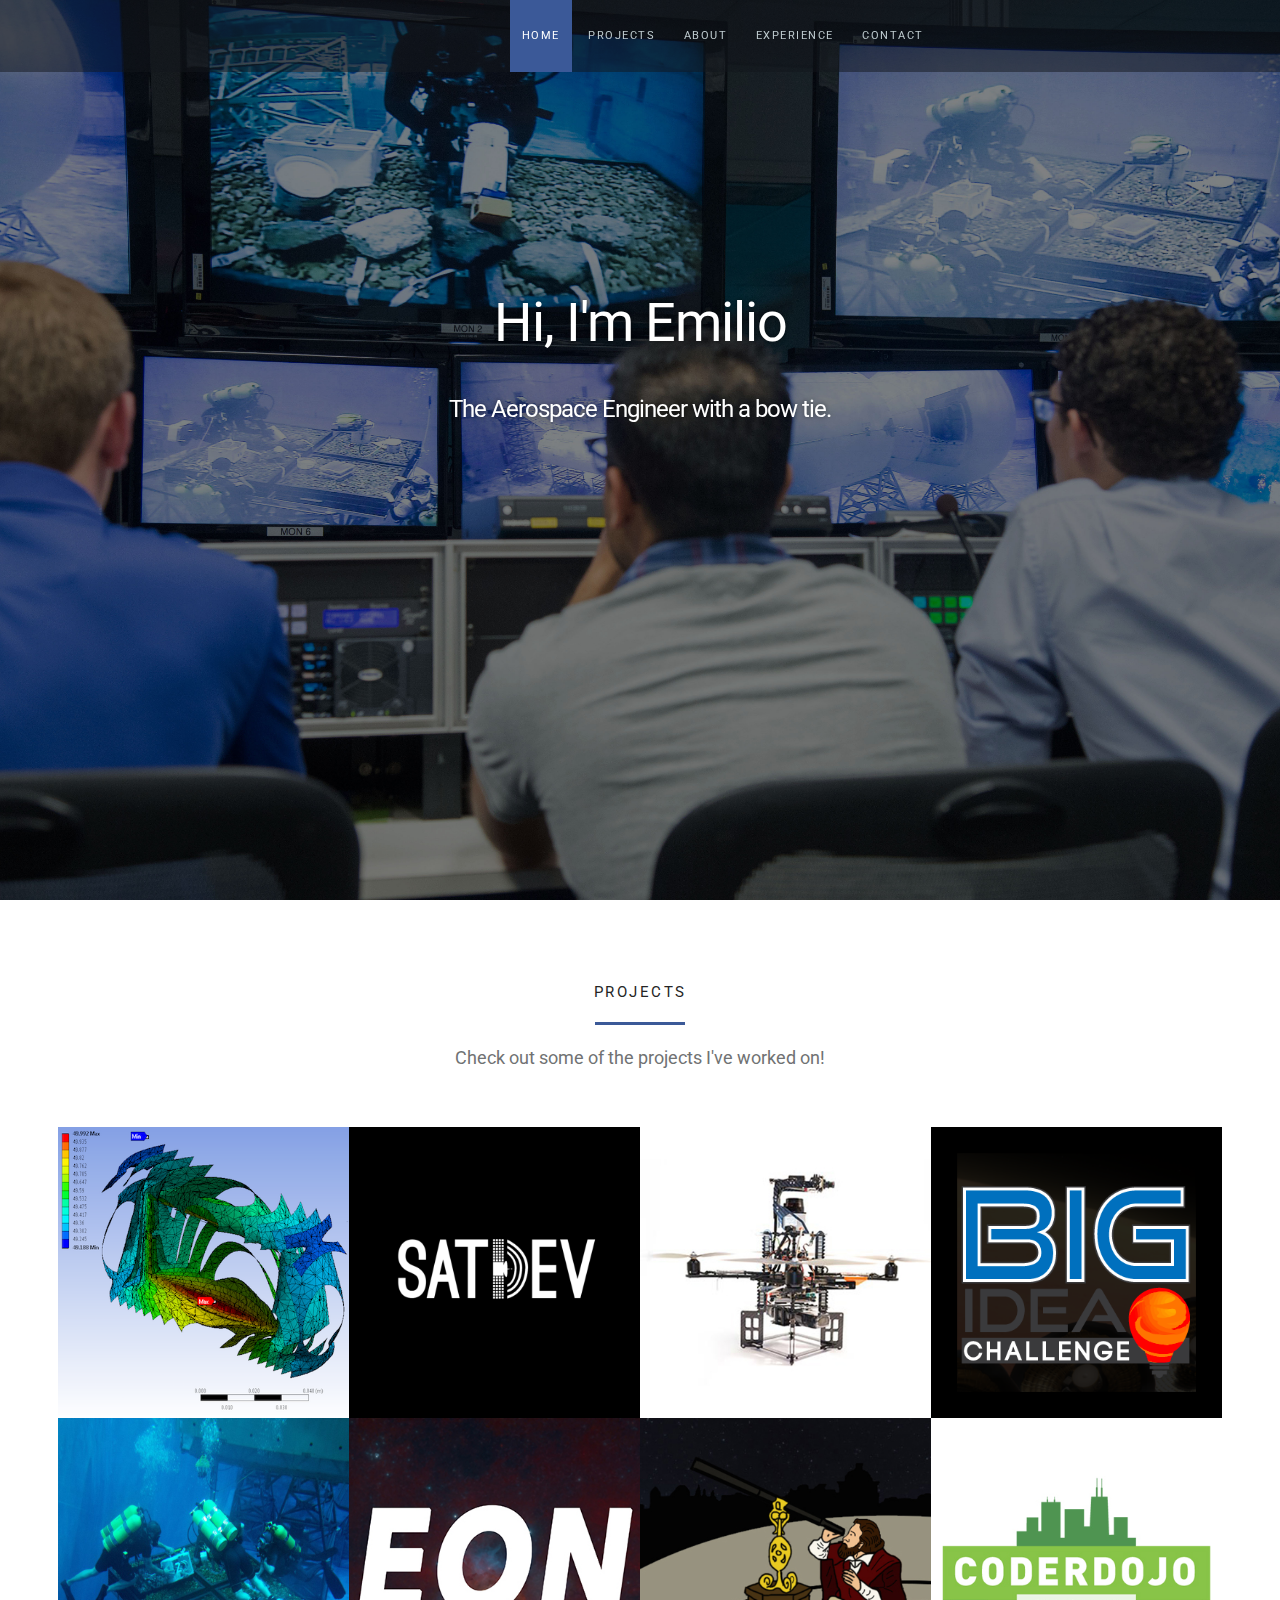
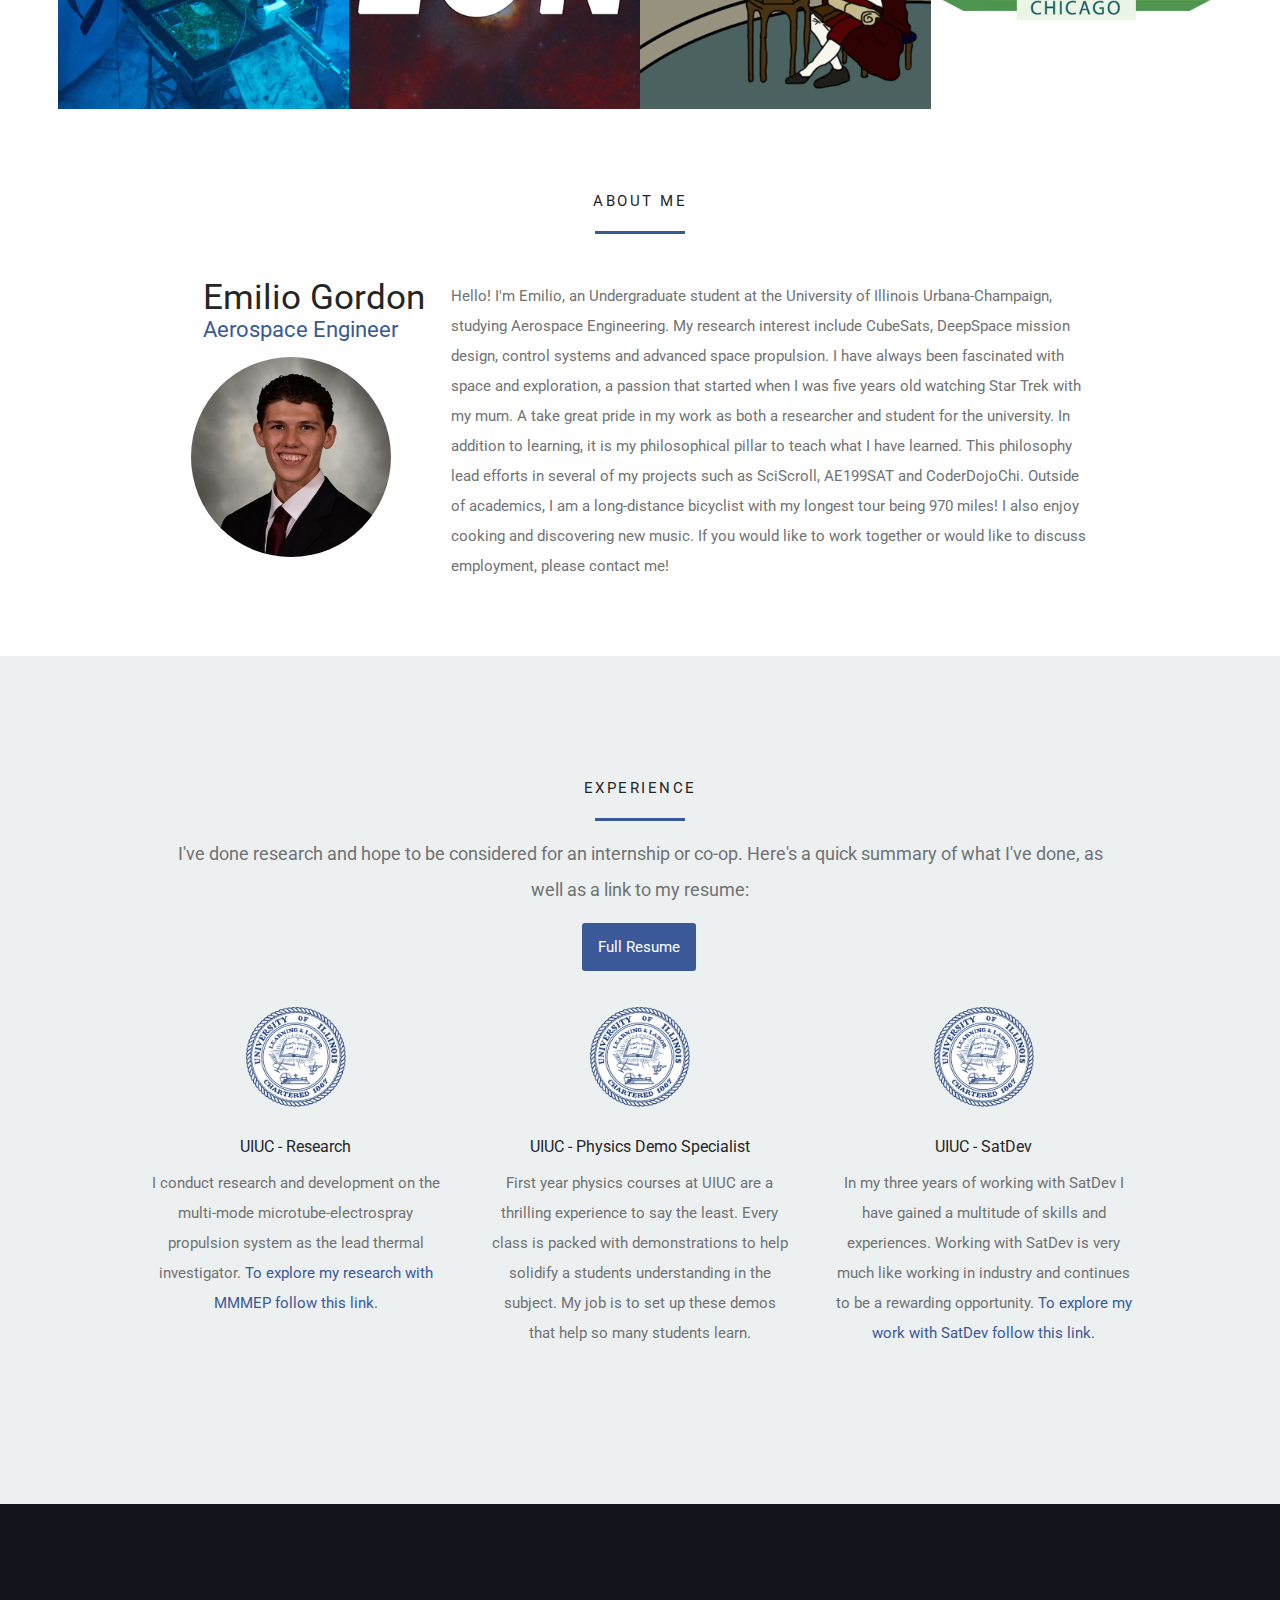
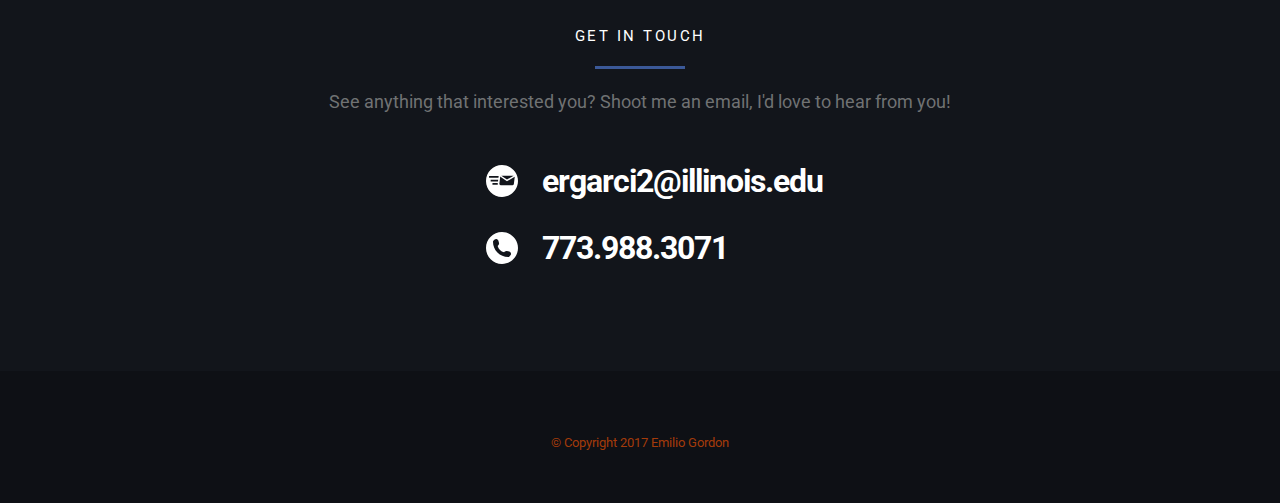
==== index.html @ 387e7e6c "New Profile Picture" ====
<!DOCTYPE html>
<!--[if lt IE 8 ]><html class="no-js ie ie7" lang="en"> <![endif]-->
<!--[if IE 8 ]><html class="no-js ie ie8" lang="en"> <![endif]-->
<!--[if IE 9 ]><html class="no-js ie ie9" lang="en"> <![endif]-->
<!--[if (gte IE 9)|!(IE)]><!--><html class="no-js" lang="en"> <!--<![endif]-->
<head>
   <meta charset="utf-8">
   <title>Emilio Gordon</title>
   <meta name="description" content="I'm an Aerospace Engineer who loves his work.">  
   <meta name="author" content="Emilio Gordon">

   <!-- Mobile Specific Metas
   ================================================== -->
   <meta name="viewport" content="width=device-width, initial-scale=1, maximum-scale=1">

	<!-- CSS
	================================================== -->
	<link rel="stylesheet" href="css/base.css">
	<link rel="stylesheet" href="css/main.css">
	<link rel="stylesheet" href="css/media-queries.css">   
   <link href="https://fonts.googleapis.com/css?family=Roboto:400,700,900" rel="stylesheet">    

   <!-- Script
   =================================================== -->
   <script src="/js/modernizr.js"></script>

   <!-- Favicons
   =================================================== -->
   <link rel="shortcut icon" href="favicon.ico" >

</head>

<body class="homepage">
	<div id="preloader"> 
		<div id="status">
			<img src="images/loader.gif" height="60" width="60" alt="">
			<div class="loader">Loading...</div>
		</div>
	</div>
   <!-- Header
   =================================================== -->
   <header id="main-header">
   	<div class="row header-inner">
   		<div class="logo">
   			<a class="smoothscroll" href="#home">emiliogordon</a>
   		</div>
   		<nav id="nav-wrap">         
   			<a class="mobile-btn" href="#nav-wrap" title="Show navigation">
   				<span class='menu-text'>Show Menu</span>
   				<span class="menu-icon"></span>
   			</a>
   			<a class="mobile-btn" href="#" title="Hide navigation">
   				<span class='menu-text'>Hide Menu</span>
   				<span class="menu-icon"></span>
   			</a>         
   			<ul id="nav" class="nav">
   				<li class="current"><a class="smoothscroll" href="#home">Home</a></li>
   				<li><a class="smoothscroll" href="#projects">Projects</a></li>
   				<li><a class="smoothscroll" href="#about">About</a></li>
   				<li><a class="smoothscroll" href="#experience">Experience</a></li>           
   				<li><a class="smoothscroll" href="#contact">Contact</a></li>
   			</ul> 
   		</nav> <!-- /nav-wrap -->	      
   	</div> <!-- /header-inner -->
   </header> 

   <!-- home
   =================================================== -->
   <section id="home">	
   	<div class="row home-content">
   		<div class="twelve columns flex-container">
   			<div id="home-slider" class="flexslider">
   				<ul class="slides">
   					<!-- Slide -->
   					<li>
   						<div class="flex-caption">
   							<h1>Hi, I'm Emilio</h1>	
   							<h2>The Aerospace Engineer with a bow tie.</h2>										   
   						</div>	
   					</li>
   				</ul>
   				<div class="home-arrow" align="center" >
   					<a href="#projects" class="smoothscroll home-arrow"><i class="fa fa-chevron-circle-down fa-5x"></i></a>
   				</div>	
   			</div> <!-- .flexslider -->				   
   		</div> <!-- .flex-container -->      
   	</div> <!-- .home-content -->	   
   </section> <!-- #home -->

   <!-- projects
   ================================================== -->
   <section id="projects">
   	<div class="row section-head">
   		<div class="twelve columns">
   			<h1>Projects</h1>
            <hr />
   			<p>Check out some of the projects I've worked on!
   			</p>
   		</div>
   	</div>
   	<div class="row items">
   		<div class="twelve columns">
   			<div id="projects-wrapper" class="bgrid-fourth s-bgrid-third mob-bgrid-half group">
            <!-- MMRD -->
               <div class="bgrid item">
                  <div class="item-wrap">
                     <a href="mmrd.html">
                        <img src="/images/mmrd.PNG" alt="MMRD">
                        <div class="overlay">                   
                           <div class="projects-item-meta">
                              <h5>Multi-Mode Electrospray Micro-Propulsion</h5>
                              <p>Research and development into multi-mode electrospray electric propulsion.</p>
                           </div>    
                           <div class="link-icon"><i class="fa fa-plus"></i></div>
                        </div>
                     </a>
                  </div>
               </div> <!-- /item -->
               <!-- SATDEV -->
   				<div class="bgrid item">
   					<div class="item-wrap">
   						<a href="satdev.html">
   							<img src="/projects/satdev/logo.png" alt="SatDev">
   							<div class="overlay">                   
   								<div class="projects-item-meta">
   									<h5>SatDev</h5>
   									<p>An undergrad operated satellite development program.</p>
   								</div>    
   								<div class="link-icon"><i class="fa fa-plus"></i></div>
   							</div>
   						</a>
   					</div>
   				</div> <!-- /item -->
               <!-- Controlls -->
               <div class="bgrid item">
                  <div class="item-wrap">
                     <a href="controlls.html">
                        <img src="/images/controlls.jpg" alt="Controlls">
                        <div class="overlay">                   
                           <div class="projects-item-meta">
                              <h5>Control and Systems Engineering</h5>
                              <p>Lessons from AE353 and the follow up research</p>
                           </div>    
                           <div class="link-icon"><i class="fa fa-plus"></i></div>
                        </div>
                     </a>
                  </div>
               </div> <!-- /item -->
               <!-- BIGIDEA -->
               <div class="bgrid item">
                  <div class="item-wrap">
                     <a href="bigidea.html">
                        <img src="/images/bigidea1.png" alt="BigIdea">
                        <div class="overlay">                   
                           <div class="projects-item-meta">
                              <h5>NASA BIG Idea Challenge</h5>
                              <p>A design challenge for mission and spacecraft design.</p>
                           </div>    
                           <div class="link-icon"><i class="fa fa-plus"></i></div>
                        </div>
                     </a>
                  </div>
               </div> <!-- /item -->
               <!-- MICROG -->
               <div class="bgrid item">
                  <div class="item-wrap">
                     <a href="microg.html">
                        <img src="images/microg.jpg" alt="MicroG">
                        <div class="overlay">                   
                           <div class="projects-item-meta">
                              <h5>NASA Micro-G NExT</h5>
                              <p>An undergraduate design challenge for tools to EVA tools.</p>
                           </div>    
                           <div class="link-icon"><i class="fa fa-plus"></i></div>
                        </div>
                     </a>
                  </div>
               </div> <!-- /item -->
               <!-- EON -->
               <div class="bgrid item">
                  <div class="item-wrap">
                     <a href="eon.html">
                        <img src="/images/eon.jpg" alt="EON">
                        <div class="overlay">                   
                           <div class="projects-item-meta">
                              <h5>Emilio's Online Notes</h5>
                              <p>A collection of notes from the classes I have taken.</p>
                           </div>    
                           <div class="link-icon"><i class="fa fa-plus"></i></div>
                        </div>
                     </a>
                  </div>
               </div> <!-- /item -->
               <!-- SCISCROLL -->
               <div class="bgrid item">
                  <div class="item-wrap">
                     <a href="sciscroll.html">
                        <img src="/projects/sciscroll/logo1.jpg" alt="SciScroll">
                        <div class="overlay">                   
                           <div class="projects-item-meta">
                              <h5>SciScroll</h5>
                              <p>An educational children's website.</p>
                           </div>    
                           <div class="link-icon"><i class="fa fa-plus"></i></div>
                        </div>
                     </a>
                  </div>
               </div> <!-- /item -->
               <!-- CoderDojo-->
               <div class="bgrid item">
                  <div class="item-wrap">
                     <a href="http://coderdojochi.org/">
                        <img src="/images/coderdojo.jpg" alt="SatDev">
                        <div class="overlay">                   
                           <div class="projects-item-meta">
                              <h5>CoderDojo Chicago</h5>
                              <p>A weekend class teaching kids how to make websites.</p>
                           </div>    
                           <div class="link-icon"><i class="fa fa-plus"></i></div>
                        </div>
                     </a>
                  </div>
               </div> <!-- /item -->

   			</div> <!-- /projects-wrapper -->
   		</div> <!-- /twelve -->
   	</div>  <!-- /row -->
   </section> <!-- /projects -->

  <!-- About Section
  ================================================== -->
  <section id="about">
      <div class="row team section-head">
      	<div class="twelve columns">
      		<h1>About Me</h1>
      		<hr />
      	</div>
      </div>
      <div class="row about-content">
      	<div class="twelve columns">
      		<div id="team-wrapper" class="bgrid mob-bgrid-whole group">
      			<div class="bgrid member">
      				<div class="member-header">
      					<div class="member-pic">
      						<img src="/images/emilio.jpeg">                     	                       	
      					</div>
      					<div class="member-name">
      						<h3>Emilio Gordon</h3>
      						<span>Aerospace Engineer</span>
      					</div>
                     <p style="display: inline-block; margin: -75px 0px 0px 260px;">Hello! I'm Emilio, an Undergraduate student at the University of Illinois Urbana-Champaign, studying Aerospace Engineering. My research interest include CubeSats, DeepSpace mission design, control systems and advanced space propulsion. I have always been fascinated with space and exploration, a passion that started when I was five years old watching Star Trek with my mum. A take great pride in my work as both a researcher and student for the university. In addition to learning, it is my philosophical pillar to teach what I have learned. This philosophy lead efforts in several of my projects such as SciScroll, AE199SAT and CoderDojoChi. Outside of academics, I am a long-distance bicyclist with my longest tour being 970 miles! I also enjoy cooking and discovering new music. If you would like to work together or would like to discuss employment, please contact me!</p>
      				</div>
      				<br>
      				<br>
      			</div> <!-- /member -->



      		</div> <!-- /twelve -->

      	</div> <!-- /team-wrapper -->

      </div> <!-- /row -->



  </section> <!-- /about -->


   <!-- experience Section
   ================================================== -->
   <section id="experience">
	<div class="row section-head">
   		<div class="twelve columns">
   			<h1>Experience</h1>
   			<hr />
   			<p>I've done research and hope to be considered for an internship or co-op. Here's a quick summary of what I've done, as well as a link to my resume:</p>
   			<a href="/files/GordonResume.pdf" target="_blank" class="button"><i class="fa fa-download"></i> Full Resume</a>
   		</div>
   	</div>
   	<div class="row">
   		<div class="twelve columns">
   			<div class="service-list bgrid-third s-bgrid-half mob-bgrid-whole">
   				<div class="bgrid first">
   					<img src="/images/uiuc.png" style="width:100px;height:100px;">
   					<h3>UIUC - Research</h3>                  
   					<div class="service-content">	                  
   						<p>I conduct research and development on the multi-mode microtube-electrospray propulsion system as the lead thermal investigator. <a href="/mmrd.html">To explore my research with MMMEP follow this link.</a>
   						</p> 
   					</div> 
   				</div> <!-- /bgrid -->
   				<div class="bgrid">
   					<img src="/images/uiuc.png" style="width:100px;height:100px;">
   					<h3>UIUC - Physics Demo Specialist</h3>
   					<div class="service-content">	                  
   						<p>First year physics courses at UIUC are a thrilling experience to say the least. Every class is packed with demonstrations to help solidify a students understanding in the subject. My job is to set up these demos that help so many students learn.
   						</p> 
   					</div>      
   				</div> <!-- /bgrid -->
   				<div class="bgrid">
   					<img src="/images/uiuc.png" style="width:100px;height:100px;">
   					<h3>UIUC - SatDev</h3>                  
   					<div class="service-content">	                  
   						<p>In my three years of working with SatDev I have gained a multitude of skills and experiences. Working with SatDev is very much like working in industry and continues to be a rewarding opportunity. <a href="/satdev.html">To explore my work with SatDev follow this link.</a>
   						</p> 
   					</div>                                 
   				</div> <!-- /bgrid -->
   			</div> <!-- /service-list -->
   		</div> <!-- /twelve -->
   	</div> <!-- /row -->    
   </section> <!-- /experience-->   




   
   <!-- Contact Section
   ================================================== -->
   <section id="contact">
   	<div class="row section-head">
   		<div class="twelve columns">
   			<h1>Get In Touch</h1>
   			<hr />
   			<p>See anything that interested you? Shoot me an email, I'd love to hear from you!
   			</p>
   		</div>
   	</div>
      <br>
      <div class="row" style="margin-right: 10px">
      <img src="[data-uri]" align="top"/>
      <a href="mailto:ergarci2@illinois.edu"><h1 style="display: inline;margin: 20px;font-size: 32px;line-height: 32px;">ergarci2@illinois.edu</h1><a>
      <br><br>
   <img src="[data-uri]" align="top">
   <h1 style="display: inline;margin: 20px;font-size: 32px;line-height: 32px;">773.988.3071</h1>

      </div>
   </section>  <!-- /contact-->


   <!-- Footer
   ================================================== -->
   <footer>

   	<div class="row" align="center">       
   		<p class="copyright">&copy; Copyright 2017 Emilio Gordon</p>        

   		<div id="go-top">
   			<a class="smoothscroll" title="Back to Top" href="#home"><span>Top</span><i class="fa fa-long-arrow-up"></i></a>
   		</div>

   	</div> <!-- /row -->

   </footer> <!-- /footer -->



   <!-- Java Script
   ================================================== -->
   <script src="https://ajax.googleapis.com/ajax/libs/jquery/1.10.2/jquery.min.js"></script>
   <script>window.jQuery || document.write('<script src="/js/jquery-1.10.2.min.js"><\/script>')</script>
   <script type="text/javascript" src="/js/jquery-migrate-1.2.1.min.js"></script>   
   <script src="/js/jquery.flexslider.js"></script>
   <script src="/js/jquery.fittext.js"></script>
   <script src="/js/backstretch.js"></script> 
   <script src="/js/waypoints.js"></script>  
   <script src="/js/main.js"></script>

</body>

</html>
---- css/base.css ----
/* =================================================================== */
/* 
/*  Puremedia v1.0 Base Stylesheet
/*  url:styleshout.com
/*  10-09-2014
/*
/*  ------------------------------------------------------------------ 
  
    TOC: 
    a. Reset
    b. Basic Setup Styles
    c. Typography  
    d. Media
    e. Grid
    f. MISC
  
/* =================================================================== */

/* 
/* a. Reset - normalize.css v3.0.1 | MIT License | git.io/normalize
/* =================================================================== */
html {
	font-family: sans-serif;
	-ms-text-size-adjust: 100%;
	-webkit-text-size-adjust: 100%;
}
body {
	margin: 0;
}
article, aside, details, figcaption, figure, footer, header, hgroup, main, nav, section, summary {
	display: block;
}
audio, canvas, progress, video {
	display: inline-block;
	vertical-align: baseline;
}
audio:not([controls]) {
	display: none;
	height: 0;
}
[hidden], template {
	display: none;
}
a {
	background: transparent;
}
a:active, a:hover {
	outline: 0;
}
abbr[title] {
	border-bottom: 1px dotted;
}
b, strong {
	font-weight: bold;
}
dfn {
	font-style: italic;
}
h1 {
	font-size: 2em;
	margin: 0.67em 0;
}
mark {
	background: #ff0;
	color: #000;
}
small {
	font-size: 80%;
}
sub, sup {
	font-size: 75%;
	line-height: 0;
	position: relative;
	vertical-align: baseline;
}
sup {
	top: -0.5em;
}
sub {
	bottom: -0.25em;
}
img {
	border: 0;
}
svg:not(:root) {
	overflow: hidden;
}
figure {
	margin: 1em 40px;
}
hr {
	-moz-box-sizing: content-box;
	box-sizing: content-box;
	height: 0;
}
pre {
	overflow: auto;
}
code, kbd, pre, samp {
	font-family: monospace, monospace;
	font-size: 1em;
}
button, input, optgroup, select, textarea {
	color: inherit;
	font: inherit;
	margin: 0;
}
button {
	overflow: visible;
}
button, select {
	text-transform: none;
}
button, html input[type="button"], input[type="reset"], input[type="submit"] {
	-webkit-appearance: button;
	cursor: pointer;
}
button[disabled], html input[disabled] {
	cursor: default;
}
button::-moz-focus-inner, input::-moz-focus-inner {
	border: 0;
	padding: 0;
}
input {
	line-height: normal;
}
input[type="checkbox"], input[type="radio"] {
	box-sizing: border-box;
	padding: 0;
}
input[type="number"]::-webkit-inner-spin-button, input[type="number"]::-webkit-outer-spin-button {
	height: auto;
}
input[type="search"] {
	-webkit-appearance: textfield;
	-moz-box-sizing: content-box;
	-webkit-box-sizing: content-box;
	box-sizing: content-box;
}
input[type="search"]::-webkit-search-cancel-button, input[type="search"]::-webkit-search-decoration {
	-webkit-appearance: none;
}
fieldset {
	border: 1px solid #c0c0c0;
	margin: 0 2px;
	padding: 0.35em 0.625em 0.75em;
}
legend {
	border: 0;
	padding: 0;
}
textarea {
	overflow: auto;
}
optgroup {
	font-weight: bold;
}
table {
	border-collapse: collapse;
	border-spacing: 0;
}
td, th {
	padding: 0;
}

/* 
/* b. Basic Setup Styles - Top Elements
/* =================================================================== */
*, *:before, *:after {
	-webkit-box-sizing: border-box;
	-moz-box-sizing: border-box;
	box-sizing: border-box;
}
html {
	-webkit-font-smoothing: antialiased;
	-moz-osx-font-smoothing: grayscale;
	font-size: 62.5%;
}
body {
	font-weight: normal;
	line-height: 1;
	text-rendering: optimizeLegibility;
}

/* 
/* c. Typography
====================================================================== */
div, dl, dt, dd, ul, ol, li, h1, h2, h3, h4, h5, h6, pre, form, p, blockquote, th, td {
	margin: 0;
	padding: 0;
}
h1, h2, h3, h4, h5, h6 {
	text-rendering: optimizeLegibility;
	line-height: 1.2;
}
hr {
	border: solid #ddd;
	border-width: 1px 0 0;
	clear: both;
	margin: 11px 0 24px;
	height: 0;
}
em, i {
	font-style: italic;
	line-height: inherit;
}
strong, b {
	font-weight: bold;
	line-height: inherit;
}
small {
	font-size: 60%;
	line-height: inherit;
}
ul {
	list-style: none;
}
ol {
	list-style: decimal;
}
ol, ul.square, ul.circle, ul.disc {
	margin-left: 17px;
}
ul.square {
	list-style: square;
}
ul.circle {
	list-style: circle;
}
ul.disc {
	list-style: disc;
}
ul li {
	padding-left: 4px;
}
ul ul, ul ol, ol ol, ol ul {
	margin: 3px 0 3px 17px;
}

/* links
---------------------------------------------------------------------- */
a {
	text-decoration: none;
	line-height: inherit;
}
a img {
	border: none;
}
a:focus {
	outline: none;
}
p a, p a:visited {
	line-height: inherit;
}

/* 
/* d. Media
/* =================================================================== */
img, video, embed, object {
	max-width: 100%;
	height: auto;
}
object, embed {
	height: 100%;
}
img {
	-ms-interpolation-mode: bicubic;
}

.video-container {
	position:relative;
	padding-bottom:56.25%;
	padding-top:30px;
	height:0;
	overflow:hidden;
}

.video-container iframe, .video-container object, .video-container embed {
	position:absolute;
	top:0;
	left:0;
	width:100%;
	height:100%;
}

/* 
/* e. Grid
===================================================================== */
.row {
	width: 94%;
	max-width: 1024px;
	margin: 0 auto;
}
.ie8 .row {
	width: 1024px;
}
.narrow .row {
	max-width: 980px;
}
.row .row {
	width: auto;
	max-width: none;
	margin-left: -18px;
	margin-right: -18px;
}
.row:before, .row:after {
	content: "";
	display: table;
}
.row:after {
	clear: both;
}
.column, .columns, .bgrid {
	position: relative;
	padding: 0 18px;
	min-height: 1px;
	float: left;
}
.column.centered, .columns.centered {
	float: none;
	margin: 0 auto;
}
.row.collapsed > .column, .row.collapsed > .columns, .column.collapsed, .columns.collapsed {
	padding: 0;
}
[class*="column"] + [class*="column"]:last-child {
	float: right;
}
[class*="column"] + [class*="column"].end {
	float: right;
}
.one, .row .one {
	width: 8.33333%;
}
.two, .row .two {
	width: 16.66667%;
}
.three, .row .three {
	width: 25%;
}
.four, .row .four {
	width: 33.33333%;
}
.five, .row .five {
	width: 41.66667%;
}
.six, .row .six {
	width: 50%;
}
.seven, .row .seven {
	width: 58.33333%;
}
.eight, .row .eight {
	width: 66.66667%;
}
.nine, .row .nine {
	width: 75%;
}
.ten .row .ten {
	width: 83.33333%;
}
.eleven, .row .eleven {
	width: 91.66667%;
}
.twelve, .row .twelve {
	width: 100%;
}

/* tablets
--------------------------------------------------------------- */
@media screen and (max-width:768px) {
	.row {
		width: auto;
		padding-left: 30px;
		padding-right: 30px;
	}
	.row .row {
		padding-left: 0;
		padding-right: 0;
		margin-left: -15px;
		margin-right: -15px;
	}
	.column, .columns {
		padding: 0 15px;
	}
	.tab-fourth, .row .tab-fourth {
		width: 25%;
	}
	.tab-third, .row .tab-third {
		width: 33.33333%;
	}
	.tab-half, .row .tab-half {
		width: 50%;
	}
	.tab-2thirds, .row .tab-2thirds {
		width: 66.66667%;
	}
	.tab-3fourths, .row .tab-3fourths {
		width: 75%;
	}
	.tab-whole, .row .tab-whole {
		width: 100%;
	}
}

/* mobile
--------------------------------------------------------------- */
@media screen and (max-width:600px) {
	.row {
		padding-left: 25px;
		padding-right: 25px;
	}
	.row .row {
		margin-left: -10px;
		margin-right: -10px;
	}
	.column, .columns {
		padding: 0 10px;
	}
	.mob-fourth, .row .mob-fourth {
		width: 25%;
	}
	.mob-half, .row .mob-half {
		width: 50%;
	}
	.mob-3fourths, .row .mob-3fourths {
		width: 75%;
	}
	.mob-whole, .row .mob-whole {
		width: 100%;
	}
}

/* small mobile devices
--------------------------------------------------------------- */
@media screen and (max-width:400px) {
	.row {
		padding-left: 30px;
		padding-right: 30px;
	}
	.row .row {
		padding-left: 0;
		padding-right: 0;
		margin-left: 0;
		margin-right: 0;
	}
	.column, .columns {
		width: auto !important;
		float: none !important;
		margin-left: 0;
		margin-right: 0;
		clear: both;
		padding: 0;
	}
	[class*="column"] + [class*="column"]:last-child {
		float: none;
	}
}

/* larger screens
--------------------------------------------------------------- */
@media screen and (min-width:1200px) {
	.wide .wrap {
		max-width: 1180px;
	}
}


/* block grids
--------------------------------------------------------------- */
.bgrid-sixth .bgrid {
	width: 16.66667%;
}
.bgrid-fourth .bgrid {
	width: 25%;
}
.bgrid-third .bgrid {
	width: 33.33333%;
}
.bgrid-half .bgrid {
	width: 50%;
}
.bgrid {
	padding: 0;
}

/* Clearing for block grid columns. Allows columns with
different heights to align properly. */
.first {
	clear: both;
}

/* first column in large(default) screen - for IE8 */
.bgrid-sixth .bgrid:nth-child(6n+1), .bgrid-fourth .bgrid:nth-child(4n+1), .bgrid-third .bgrid:nth-child(3n+1), .bgrid-half .bgrid:nth-child(2n+1) {
	clear: both;
}

/* smaller screens */
@media screen and (max-width:900px) {
	/* block grids for small screens */
	.s-bgrid-sixth .bgrid {
		width: 16.66667%;
	}
	.s-bgrid-fourth .bgrid {
		width: 25%;
	}
	.s-bgrid-third .bgrid {
		width: 33.33333%;
	}
	.s-bgrid-half .bgrid {
		width: 50%;
	}
	.s-bgrid-whole .bgrid {
		width: 100%;
		clear: both;
	}
	.first, [class*="bgrid-"] .bgrid:nth-child(n) {
		clear: none;
	}
	.s-bgrid-sixth .bgrid:nth-child(6n+1), .s-bgrid-fourth .bgrid:nth-child(4n+1), .s-bgrid-third .bgrid:nth-child(3n+1), .s-bgrid-half .bgrid:nth-child(2n+1) {
		clear: both;
	}
}

/* tablets */
@media screen and (max-width:768px) {
	.tab-bgrid-sixth .bgrid {
		width: 16.66667%;
	}
	.tab-bgrid-fourth .bgrid {
		width: 25%;
	}
	.tab-bgrid-third .bgrid {
		width: 33.33333%;
	}
	.tab-bgrid-half .bgrid {
		width: 50%;
	}
	.tab-bgrid-whole .bgrid {
		width: 100%;
		clear: both;
	}
	.first, [class*="tab-bgrid-"] .bgrid:nth-child(n) {
		clear: none;
	}
	.tab-bgrid-sixth .bgrid:nth-child(6n+1), .tab-bgrid-fourth .bgrid:nth-child(4n+1), .tab-bgrid-third .bgrid:nth-child(3n+1), .tab-bgrid-half .bgrid:nth-child(2n+1) {
		clear: both;
	}
}

/* mobile devices */
@media screen and (max-width:600px) {
	.mob-bgrid-sixth .bgrid {
		width: 16.66667%;
	}
	.mob-bgrid-fourth .bgrid {
		width: 25%;
	}
	.mob-bgrid-third .bgrid {
		width: 33.33333%;
	}
	.mob-bgrid-half .bgrid {
		width: 50%;
	}
	.mob-bgrid-whole .bgrid {
		width: 100%;
		clear: both;
	}
	.first, [class*="mob-bgrid-"] .bgrid:nth-child(n) {
		clear: none;
	}
	.mob-bgrid-sixth .bgrid:nth-child(6n+1), .mob-bgrid-fourth .bgrid:nth-child(4n+1), .mob-bgrid-third .bgrid:nth-child(3n+1), .mob-bgrid-half .bgrid:nth-child(2n+1) {
		clear: both;
	}
}

/* stack on small mobile devices */
@media screen and (max-width:400px) {
	.stack .bgrid {
		width: auto !important;
		float: none !important;
		margin-left: 0;
		margin-right: 0;
		clear: both;
	}
}

/* 
/* f. MISC
===================================================================== */

/* Clearing - (http://nicolasgallagher.com/micro-clearfix-hack/
--------------------------------------------------------------------- */
.group:before, .group:after {
	content: "";
	display: table;
}
.group:after {
	clear: both;
}

/* Misc Helper Styles
--------------------------------------------------------------------- */
.hidden {
	display: none;
}
.remove-bottom {
	margin-bottom: 0;
}
.half-bottom {
	margin-bottom: 15px !important;
}
.add-bottom {
	margin-bottom: 30px !important;
}
.no-border {
	border: none;
}
.text-center {
	text-align: center;
}
.text-left {
	text-align: left;
}
.text-right {
	text-align: right;
}
.pull-left {
	float: left;
}
.pull-right {
	float: right;
}
.align-center {
	margin-left: auto;
	margin-right: auto;
	text-align: center;
}
---- css/main.css ----
/* =================================================================== */
/* 
/*  Puremedia v1.0 Main Stylesheet
/*  url:styleshout.com
/*  10-10-2014
/*
/*  ------------------------------------------------------------------ 

    TOC: 
    a. Webfonts and Iconfonts
    b. Document Setup
    c. Forms  
    d. Preloader
    e. Buttons
    f. Other Components
    g. Header Styles
    h. Content Styles
    i. Footer Styles
    j. Common and shared styles
    k. home Section
    l. projects Section
    m. experience Section
    n. About Section
    o. Journal Section
    p. Contact Section
    q. Blog Entry
    r. projects Entry

/* =================================================================== */

/* 
/* a. Webfonts and Iconfonts
/* =================================================================== 
@import url("fonts.css");
@import url("font-awesome/css/font-awesome.min.css");
@import url("simple-line-icons/simple-line-icons.css");

/* 
/* b. Document Setup
/* =================================================================== */

/* Body
---------------------------------------------------------------------- */
body {
	background: #0e1015;
	font: 15px/30px "Roboto", serif;
	font-weight: normal;
	color: #3b5998;
}

/* Links
---------------------------------------------------------------------- */
a, a:visited {
	color: #3b5998;
	-moz-transition: all 0.3s ease-in-out;
	-o-transition: all 0.3s ease-in-out;
	-webkit-transition: all 0.3s ease-in-out;
	-ms-transition: all 0.3s ease-in-out;
	transition: all 0.3s ease-in-out;
}
a:hover, a:focus {
	color: black;
}

/* Typography
--------------------------------------------------------------------- */
h1, h2, h3, h4, h5, h6 {
	font-family: "Roboto", sans-serif;
	color: #252525;
	font-style: normal;
	text-rendering: optimizeLegibility;
	margin: 18px 0 15px;
}
h1 a, h2 a, h3 a, h4 a, h5 a, h6 a {
	font-weight: inherit;
}
h1 {
	font-size: 30px;
	line-height: 36px;
	margin-top: 0;
	letter-spacing: -1px;
}
h2 {
	font-size: 24px;
	line-height: 30px;
}
h3 {
	font-size: 20px;
	line-height: 30px;
}
h4 {
	font-size: 17px;
	line-height: 30px;
}
h5 {
	font-size: 14px;
	line-height: 30px;
	margin-top: 15px;
	text-transform: uppercase;
	letter-spacing: 1px;
}
h6 {
	font-size: 13px;
	line-height: 30px;
	margin-top: 15px;
	text-transform: uppercase;
	letter-spacing: 1px;
}
p {
	margin: 15px 0 15px 0;
}
p img {
	margin: 0;
}
p.lead {
	font: 17px/33px "Roboto", serif;
	color: #707273;
}
em {
	font: 15px/30px "Roboto", serif;
	font-style: normal;
}
strong, b {
	font: 15px/30px "Roboto", serif;
	font-weight: bold;
}
small {
	font-size: 11px;
	line-height: inherit;
}
blockquote {
	margin: 18px 0px;
	padding-left: 40px;
	position: relative;
}
blockquote:before {
	content: "\201C";
	opacity: 0.45;
	font-size: 80px;
	line-height: 0px;
	margin: 0;
	font-family: arial, sans-serif;
	position: absolute;
	top: 30px;
	left: 0;
}
blockquote p {
	font-family: georgia, serif;
	font-style: italic;
	padding: 0;
	font-size: 18px;
	line-height: 30px;
}
blockquote cite {
	display: block;
	font-size: 12px;
	font-style: normal;
	line-height: 18px;
}
blockquote cite:before {
	content: "\2014 \0020";
}
blockquote cite a, blockquote cite a:visited {
	color: #707273;
	border: none;
}
abbr {
	font-family: "Roboto", serif;
	font-variant: small-caps;
	text-transform: lowercase;
	letter-spacing: .5px;
	color: #7d7e80;
}
pre, code {
	font-family: Consolas, "Andale Mono", Courier, "Courier New", monospace;
}
pre {
	white-space: pre;
	white-space: pre-wrap;
	word-wrap: break-word;
}
code {
	padding: 3px;
	background: #ecf0f1;
	color: #707273;
	border-radius: 3px;
}
del {
	text-decoration: line-through;
}
abbr[title], dfn[title] {
	border-bottom: 1px dotted;
	cursor: help;
}
mark {
	background: #FFF49B;
	color: #000;
}
hr {
	border: solid white;
	border-width: 1px 0 0;
	clear: both;
	margin: 23px 0 12px;
	height: 0;
}

/* Lists
--------------------------------------------------------------------- */
ul, ol {
	margin-top: 15px;
	margin-bottom: 15px;
}
ul {
	list-style: disc;
	margin-left: 17px;
}
dl {
	margin: 0 0 15px 0;
}
dt {
	margin: 0;
	color: #3b5998;
}
dd {
	margin: 0 0 0 20px;
}

/* Floated Image
--------------------------------------------------------------------- */
img.pull-right {
	margin: 12px 0px 0px 18px;
}
img.pull-left {
	margin: 12px 18px 0px 0px;
}

/* 
/* c. Forms
/* =================================================================== */
form {
	margin-bottom: 24px;
}
fieldset {
	margin: 0 0 24px 0;
	padding: 0;
	border: none;
}
input, button {
	-webkit-font-smoothing: antialiased;
}
input[type="text"], 
input[type="password"], 
input[type="email"], 
textarea, 
select {
	display: block;
	padding: 12px 15px;
	margin: 0 0 12px 0;
	border: 0;
	outline: none;
	vertical-align: middle;
	color: #a3a4a6;
	font-family: "Roboto", sans-serif;
	font-size: 14px;
	line-height: 24px;
	border-radius: 3px;
	max-width: 100%;
	background: transparent;
	border: 3px solid #a9aaab;
}
textarea {
	min-height: 162px;
}
input[type="text"]:focus, 
input[type="password"]:focus, 
input[type="email"]:focus, 
textarea:focus {
	background: white;
}
label, legend {
	font: 15px/30px "Roboto", sans-serif;
	margin: 12px 0;
	color: #252525;
	display: block;
}
label span, legend span {
	color: #575859;
	font: 15px/30px "Roboto", serif;
}
input[type="checkbox"], input[type="radio"] {
	font-size: 15px;
	color: #575859;
}
input[type="checkbox"] {
	display: inline;
}

/* 
/* d. Preloader
/* =================================================================== */
#preloader {
	position: fixed;
	top: 0;
	left: 0;
	right: 0;
	bottom: 0;
	background: #12151b;
	z-index: 99999;
	height: 100%;
}
.no-js #preloader {
	display: none;
}

#status {
	position: absolute;
	left: 50%;
	top: 50%;
	width: 60px;
	height: 60px;
	margin: -30px 0 0 -30px;
	padding: 0;
}
#status img {
	display: none;
}

.loader {
	margin: 0 auto;
	font-size: 10px;
	position: relative;
	text-indent: -9999em;
	border-top: 1.1em solid rgba(255, 255, 255, 0.2);
	border-right: 1.1em solid rgba(255, 255, 255, 0.2);
	border-bottom: 1.1em solid rgba(255, 255, 255, 0.2);
	border-left: 1.1em solid #3b5998;
	-webkit-animation: load 1.1s infinite linear;
	animation: load 1.1s infinite linear;
}
.loader, .loader:after {
	border-radius: 50%;
	width: 60px;
	height: 60px;
}
@-webkit-keyframes load {
	0% {
		-webkit-transform: rotate(0deg);
		transform: rotate(0deg);
	}
	100% {
		-webkit-transform: rotate(360deg);
		transform: rotate(360deg);
	}
}
@keyframes load {
	0% {
		-webkit-transform: rotate(0deg);
		transform: rotate(0deg);
	}
	100% {
		-webkit-transform: rotate(360deg);
		transform: rotate(360deg);
	}
}

/* for ie8 */
.ie8 #status img {
	display: block;
}
.ie8 .loader {
	display: none;
}


/* 
/* e. Buttons
/* =================================================================== */
.button, 
.button:visited, 
button, 
input[type="submit"], 
input[type="reset"], 
input[type="button"] {
	display: inline-block;
	font: 15px/30px "Roboto", sans-serif;
	padding: 9px 16px;
	margin: 0 3px 6px 0;
	background: #3b5998;
	color: white;
	text-decoration: none;
	cursor: pointer;
	height: auto;
	text-align: center;
	border: none;
	border-radius: 3px;
	-webkit-appearance: none;
	-webkit-font-smoothing: inherit;	
	-moz-transition: all 0.3s ease-in-out;
	-o-transition: all 0.3s ease-in-out;
	-webkit-transition: all 0.3s ease-in-out;
	-ms-transition: all 0.3s ease-in-out;
	transition: all 0.3s ease-in-out;
}
.button:hover, 
button:hover, 
input[type="submit"]:hover, 
input[type="reset"]:hover, 
input[type="button"]:hover {
	background: #293e6a;
	color: white;
}
.button.primary, button.primary {
	background: #3b5998;
}
.button.primary:hover, button.primary:hover {
	background: #3b5998;
}
button.medium, .button.medium {
	font: 15px/30px "Roboto", sans-serif;
	padding: 12px 18px !important;
}
button.large, .button.large {
	font: 15px/30px "Roboto", sans-serif;
	padding: 15px 20px !important;
}
button.round, .button.round {
	padding-left: 20px !important;
	padding-right: 20px !important;
	border-radius: 1000px;
	background-clip: padding-box;
}
button.stroke, .button.stroke {
	background: transparent !important;
	border: 3px solid transparent;
}
button.full-width, .button.full-width {
	width: 100%;
	margin-right: 0;
}

.button.pink {
	background: #ffadcb;
}
.button.pink:hover {
	background: #ff94bb;
}
.button.blue {
	background: #72bbf0;
}
.button.blue:hover {
	background: #5bb0ee;
}
.button.black {
	background: #2e3236;
}
.button.black:hover {
	background: #222528;
}
.button.yellow {
	background: #ffd900;
}
.button.yellow:hover {
	background: #f0cc00;
}
.button.red {
	background: #ff6163;
}
.button.red:hover {
	background: #ff474a;
}
.button.green {
	background: #9bc724;
}
.button.green:hover {
	background: #8ab120;
}
.button.grey {
	background: #8d8e91;
}
.button.grey:hover {
	background: #808184;
}
.button.purple {
	background: #b482c9;
}
.button.purple:hover {
	background: #a970c1;
}
.button.orange {
	background: #f5731c;
}
.button.orange:hover {
	background-color: #ed650a;
}
.button.stroke.pink {
	border-color: #ffadcb;
	color: #ffadcb;
}
.button.stroke.pink:hover {
	background: #ffadcb !important;
	color: #fff;
}
.button.stroke.blue {
	border-color: #72bbf0;
	color: #72bbf0;
}
.button.stroke.blue:hover {
	background: #72bbf0 !important;
	color: #fff;
}
.button.stroke.black {
	border-color: #2e3236;
	color: #2e3236;
}
.button.stroke.black:hover {
	background: #2e3236 !important;
	color: #fff;
}
.button.stroke.yellow {
	border-color: #ffd900;
	color: #ffd900;
}
.button.stroke.yellow:hover {
	background: #ffd900 !important;
	color: #fff;
}
.button.stroke.red {
	border-color: #ff6163;
	color: #ff6163;
}
.button.stroke.red:hover {
	background: #ff6163 !important;
	color: #fff;
}
.button.stroke.green {
	border-color: #9bc724;
	color: #9bc724;
}
.button.stroke.green:hover {
	background: #9bc724 !important;
	color: #fff;
}
.button.stroke.grey {
	border-color: #8d8e91;
	color: #8d8e91;
}
.button.stroke.grey:hover {
	background: #8d8e91 !important;
	color: #fff;
}
.button.stroke.purple {
	border-color: #b482c9;
	color: #b482c9;
}
.button.stroke.purple:hover {
	background: #b482c9 !important;
	color: #fff;
}
.button.stroke.orange {
	border-color: #f5731c;
	color: #f5731c;
}
.button.stroke.orange:hover {
	background: #f5731c !important;
	color: #fff;
}
button::-moz-focus-inner, input::-moz-focus-inner {
	border: 0;
	padding: 0;
}


/* 
/* f. Other Components
/* ================================================================== */

/* Alert Boxes
/* ------------------------------------------------------------------ */
.alert-box {
	padding: 21px 40px 21px 30px;
	position: relative;
	margin-bottom: 24px;
	border-radius: 3px;
	background-clip: padding-box;
	font-family: "Roboto", sans-serif;
}
.error {
	background-color: #ffd1d2;
	color: #e65153;
}
.success {
	background-color: #c8e675;
	color: #758c36;
}
.info {
	background-color: #d7ecfb;
	color: #4a95cc;
}
.notice {
	background-color: #fff099;
	color: #c16527;
}
.close {
	position: absolute;
	right: 18px;
	top: 18px;
	cursor: pointer;
}

/* Drop Cap
/* ------------------------------------------------------------------ */
.drop-cap:first-letter {
	float: left;
	margin: 0;
	padding: 14px 6px 0 0;
	font-size: 84px;
	font-family: "Roboto", sans-serif;
	line-height: 60px;
	text-indent: 0;
	background: transparent;
	color: inherit;
}

/* Line Definition Style Markup
/* ------------------------------------------------------------------ */
.lining dt, .lining dd {
	display: inline;
	margin: 0;
}
.lining dt + dt:before, .lining dd + dt:before {
	content: "\A";
	white-space: pre;
}
.lining dd + dd:before {
	content: ", ";
}
.lining dd + dd:before {
	content: ", ";
}
.lining dd:before {
	content: ":";
	margin-left: -0.2em;
}

/* Dictionary Definition Style Markup
/* ------------------------------------------------------------------ */
.dictionary-style dt {
	display: inline;
	counter-reset: definitions;
}
.dictionary-style dt + dt:before {
	content: ", ";
	margin-left: -0.2em;
}
.dictionary-style dd {
	display: block;
	counter-increment: definitions;
}
.dictionary-style dd:before {
	content: counter(definitions, decimal) ". ";
}

/* 
/*  Pull Quotes Markup
/*

<aside class="pull-quote">
<blockquote>
<p></p>
</blockquote>
</aside>

/*
/* --------------------------------------------------------------------- */
.pull-quote {
	position: relative;
	padding: 18px 30px 18px 0px;
}
.pull-quote:before, .pull-quote:after {
	height: 1em;
	opacity: 0.45;
	position: absolute;
	font-size: 80px;
	font-family: Arial, Sans-Serif;
}
.pull-quote:before {
	content: "\201C";
	top: 33px;
	left: 0;
}
.pull-quote:after {
	content: '\201D';
	bottom: -33px;
	right: 0;
}
.pull-quote blockquote {
	margin: 0;
}
.pull-quote blockquote:before {
	content: none;
}

/* 
/*  Stats Tab Markup

<ul class="stats-tabs">
<li><a href="#">[value]<em>[name]</em></a></li>
</ul>


/*
/* --------------------------------------------------------------------- */
.stats-tabs {
	padding: 0;
	margin: 24px 0;
}
.stats-tabs li {
	display: inline-block;
	margin: 0 10px 18px 0;
	padding: 0 10px 0 0;
	border-right: 1px solid #ccc;
}
.stats-tabs li:last-child {
	margin: 0;
	padding: 0;
	border: none;
}
.stats-tabs li a {
	display: inline-block;
	font-size: 24px;
	font-family: "Roboto", sans-serif;
	border: none;
	color: #252525;
}
.stats-tabs li a:hover {
	color: #3b5998;
}
.stats-tabs li a em {
	display: block;
	margin: 6px 0 0 0;
	font-size: 14px;
	font-family: "Roboto", sans-serif;
	color: #7d7e80;
}

/* Pagination
/* ------------------------------------------------------------------ */
.pagination {
	margin: 30px auto;
	text-align: center;
}
.pagination ul li {
	display: inline-block;
	margin: 0;
	padding: 0;
}
.pagination .page-numbers {
	font: 15px/24px "Roboto", sans-serif;
	display: inline-block;
	padding: 6px 12px;
	height: 36px;
	margin-right: 3px;
	margin-bottom: 6px;
	color: #707273;
	background-color: #dde4e6;
	-moz-transition: all 0.3s ease-in-out;
	-o-transition: all 0.3s ease-in-out;
	-webkit-transition: all 0.3s ease-in-out;
	-ms-transition: all 0.3s ease-in-out;
	transition: all 0.3s ease-in-out;
	border-radius: 3px;
	background-clip: padding-box;
}
.pagination .page-numbers:hover {
	background: #94aab0;
	color: white;
}
.pagination .current, .pagination .current:hover {
	background-color: #3b5998;
	color: white;
}
.pagination .inactive, .pagination .inactive:hover {
	background-color: #ecf0f1;
	color: #a3a4a6;
}

/* 
/* g. Header Styles
/* =================================================================== */
header {
	height: 72px;
	width: 100%;
	position: fixed;
	left: 0;
	top: 0;
	z-index: 990;
	text-align: center;
	background: #293e6a;
	background: rgba(18, 21, 27, 0.5);
	-moz-transition: background 0.5s ease-in-out;
	-o-transition: background 0.5s ease-in-out;
	-webkit-transition: background 0.5s ease-in-out;
	-ms-transition: background 0.5s ease-in-out;
	transition: background 0.5s ease-in-out;
}
header .logo {
	display: inline-block;
	vertical-align: middle;
	margin: 0;
	padding: 0;
	margin-right: 15px;

	/* add position relative since z-index only applies to
	elements that have been given an explicit position */
	position: relative;
	z-index: 992;
}
header .logo a {
	display: block;
	margin: 0 20px 0 0;
	padding: 0;
	border: none;
	outline: none;
	font: 0/0 a;
	text-shadow: none;
	color: transparent;
	width: 126px;
	height: 12px;
	background-repeat: no-repeat;
	background-position: 0 0;
	background-image: url("../images/logo.png");
}
@media (-webkit-min-device-pixel-ratio:2), (min-resolution:192dpi) {
	header .logo a {
		background-image: url("../images/logo-@2x.png");
		-webkit-background-size: 126px 12px;
		-moz-background-size: 126px 12px;
		background-size: 126px 12px;
	}
}
.opaque {
	background: #293e6a;
}

/* primary navigation
--------------------------------------------------------------------- */
#nav-wrap, #nav-wrap ul, #nav-wrap li, #nav-wrap a {
	margin: 0;
	padding: 0;
	border: none;
	outline: none;
}

/* nav-wrap */
#nav-wrap {
	font: 11px "Roboto", sans-serif;
	text-transform: uppercase;
	letter-spacing: 1.5px;
	display: inline-block;
}

/* hide toggle button */
#nav-wrap > a {
	display: none;
}
ul#nav {
	min-height: 72px;
	width: auto; 

	/* left align the menu */
	text-align: left;
}
ul#nav li {
	position: relative;
	list-style: none;
	height: 72px;
	display: inline-block;
}
ul#nav li a {
	display: inline-block;
	padding: 17px 12px;
	line-height: 38px;
	text-decoration: none;
	color: #c0cdd1;
	-moz-transition: all 0.2s ease-in-out;
	-o-transition: all 0.2s ease-in-out;
	-webkit-transition: all 0.2s ease-in-out;
	-ms-transition: all 0.2s ease-in-out;
	transition: all 0.2s ease-in-out;
}
ul#nav li a:hover {
	color: white;
}
ul#nav li a:active {
	background-color: transparent !important;
}
ul#nav li.current a {
	background: #3b5998;
	color: white;
}


/* 
/* h. Content Styles
/* =================================================================== */

#content {
	background: white;
	padding-top: 102px;
	padding-bottom: 102px;
}
#content #main {
	padding-top: 6px;
}
#content #sidebar {
	padding-top: 12px;
	padding-left: 30px;
}


/* sibebar styles
-------------------------------------------------------------------- */
#sidebar h5 {
	font: 14px/24px "Roboto", sans-serif;
	text-transform: uppercase;
	letter-spacing: 1px;
	margin-top: 0;
}
#sidebar .widget {
	margin-bottom: 15px;
}

/* search */
#sidebar .widget_search {
	padding-top: 0;
	margin-bottom: 24px;
}
#sidebar .widget_search h5 {
	display: none;
}
#sidebar .widget_search form {
	position: relative;
	margin: 0;
}
#sidebar .widget_search .text-search {
	padding-right: 40px;
	width: 100%;
	min-width: 150px;
	border-radius: 3px;
	background: white;
}
#sidebar .widget_search .submit-search {
	display: none;
}

/* link list */
#sidebar .widget_categories ul {
	margin-top: 15px;
	margin-bottom: 18px;
}
#sidebar .link-list {
	padding: 0;
	margin: 15px 10px 24px 0;
	list-style: none;
}
#sidebar .link-list li {
	font: 14px/24px "Roboto", sans-serif;
	padding: 8px 0 8px 3px;
	margin: 0;
}
#sidebar .link-list li a {
	color: #7d7e80;
}
#sidebar .link-list li a:hover {
	color: #3b5998;
}

/* tag cloud */
#sidebar .tagcloud {
	margin: 18px 0 24px -12px;
	padding: 0;
	font-size: 17px;
}
#sidebar .tagcloud a {
	font: 12px/24px "Roboto", sans-serif !important;
	display: inline-block;
	float: left;
	margin: 0 0 12px 12px;
	padding: 6px 15px;
	position: relative;
	text-transform: uppercase;
	letter-spacing: 1px;
	border-radius: 3px;
	background: #ecf0f1;
	text-decoration: none;
	letter-spacing: .5px;
	color: #707273;
	-moz-transition: all 0.2s ease-in-out;
	-o-transition: all 0.2s ease-in-out;
	-webkit-transition: all 0.2s ease-in-out;
	-ms-transition: all 0.2s ease-in-out;
	transition: all 0.2s ease-in-out;
}
#sidebar .tagcloud a:hover {
	color: white;
	background: #3b5998;
}

/* photostream */
#sidebar .photostream {
	list-style: none;
	margin: 15px 0 24px -15px;
	padding: 0;
	overflow: hidden;
}
#sidebar .photostream li {
	display: inline-block;
	margin: 0 0 12px 12px;
	padding: 0;
}
#sidebar .photostream li a {
	display: block;
	height: 66px;
	width: 66px;
	background: #fff;
	padding: 9px;
	border: 1px solid #e3e9eb;
	border-radius: 3px;
}
#sidebar .photostream li a img {
	vertical-align: bottom;
}


/* 
/* i. Footer Styles
/* =================================================================== */
footer {
	padding-top: 36px;
	padding-bottom: 42px;
	font-size: 13px;
	line-height: 24px;
	position: relative;
	color: #3C4142;	
}
footer a, footer a:visited {
	color: #a43b0a;
}
footer a:hover, footer a:focus {
	color: white;
}
footer h3 {
	font: 13px/24px "Roboto", sans-serif;
	margin-bottom: 0;
	color: white;
	text-transform: uppercase;
	letter-spacing: 1px;
}
footer p {
	margin: 12px 0;
}

footer .footer-about {
	padding-right: 60px;
}
footer .right-cols .columns {
	width: 50%;
	word-wrap: break-word;
}
footer ul {
	margin: 12px 0;
	padding: 0;
	list-style: none;
}
footer ul li {
	margin: 0;
	padding-left: 0;
	line-height: 24px;
}
footer ul li a, footer ul li a:visited {
	color: #3C4142;
}
footer .copyright {
	margin: 0;
	padding: 24px 18px 6px 18px;
	clear: both;
}

/* back to top */
footer #go-top {
	position: fixed;
	bottom: 0;
	right: 30px;
	z-index: 900;
	display: none;
}
footer #go-top a {
	display: block;
	padding: 12px 30px;
	background: #293e6a;
	color: white;
	text-align: center;
	font: 12px/24px "Roboto", sans-serif;
	text-transform: uppercase;
	letter-spacing: 2px;
	-moz-transition: all 0.2s ease-in-out;
	-o-transition: all 0.2s ease-in-out;
	-webkit-transition: all 0.2s ease-in-out;
	-ms-transition: all 0.2s ease-in-out;
	transition: all 0.2s ease-in-out;
}
footer #go-top a span {
	margin-right: 10px;
}
footer #go-top a:hover {
	background: #faec09;
	color: #252525;
}


/* 
/* j. Common and shared styles
/* =================================================================== */

hr {
	border: solid #3b5998;
	border-width: 3px 0 0;
	width: 90px;
	margin: 11px auto 15px;
	height: 0;
	clear: both;
	text-align: center;
}

/* section head
---------------------------------------------------------------------- */
.section-head {
	text-align: center;
}
.section-head h1 {
	font: 15px/24px "Roboto", sans-serif;
	text-transform: uppercase;
	letter-spacing: 2.5px;
	color: #252525;
	margin-bottom: 18px;
}
.section-head h1 span {
	color: #3b5998;
}
.section-head p {
	font: 18px/36px "Roboto", sans-serif;
	width: 95%;
	color: #707273;
	margin-left: auto;
	margin-right: auto;
}

/* page title
---------------------------------------------------------------------- */
#page-title {
	background: #293E6A url(../images/title.jpg) no-repeat center center fixed;
	-webkit-background-size: cover !important;
	-moz-background-size: cover !important;
	background-size: cover !important;
	padding-top: 108px;
	padding-bottom: 60px;
	text-align: center;
	height:100%;
}
#page-title .row {
	max-width: 724px;
}
#page-title h1 {
	font: 54px/1.3 "Roboto", sans-serif;
	color: white;
	letter-spacing: -1px;
	margin-bottom: 0;
	text-shadow: 0 0px 5px rgba(0, 0, 0, 0.5);	
}
#page-title h1 span {
	color: #3b5998;
}
#page-title p {
	color: #cfd9db;
	margin: 0;
	text-shadow: 0 0px 5px rgba(0, 0, 0, 0.5);
}

/* entry
---------------------------------------------------------------------- */
.entry {
	padding-bottom: 12px;
	margin-bottom: 24px;
}
.entry header {
	height: auto;
	position: static;
	background: transparent;
	text-align: left;
}
.entry header h1 {	
	font: 30px/36px "Roboto", sans-serif;
	margin-bottom: 6px;
}
.entry header h1 a {
	color: #252525;
}
.entry .entry-meta ul {
	margin: 0 0 6px 3px;
	color: #8f9091;
	line-height: 24px;
}
.entry .entry-meta ul li {
	display: inline;
	margin: 0;
	padding: 0;
	font-size: 11px;
	letter-spacing: 1px;
	font-family: "Roboto", sans-serif;
	text-transform: uppercase;
}
.entry .entry-meta ul li a {
	color: #8f9091;
}
.entry .entry-meta ul .meta-sep {
	margin: 0 5px;
	color: #c0cdd1;
}
.entry .entry-content-media {
	margin: 24px 0 18px;
}

/* pagenav
---------------------------------------------------------------------- */
.pagenav {
	margin: 18px 0 6px;
	padding: 12px 0 0 0;
	font: 15px/30px "Roboto", sans-serif;
}
.pagenav a {
	font: 0/0 a;
	text-shadow: none;
	color: transparent;
}
.pagenav a[rel="next"]:after, 
.pagenav a[rel="prev"]:before {
	float: left;
	text-align: center;
	display: inline-block;
	background: transparent;
	color: #3b5998;
	border-radius: 3px;
	border: 3px solid #3b5998;
	font-family: 'FontAwesome';
	font-size: 16px;
	padding: 21px 15px;
	-moz-transition: all 0.3s ease-in-out;
	-o-transition: all 0.3s ease-in-out;
	-webkit-transition: all 0.3s ease-in-out;
	-ms-transition: all 0.3s ease-in-out;
	transition: all 0.3s ease-in-out;
}
.pagenav a[rel="next"]:after {
	content: "\f054";
}
.pagenav a[rel="prev"]:before {
	content: "\f053";
	margin-right: 6px;
}
.pagenav a[rel="next"]:hover:after, .pagenav a[rel="prev"]:hover:before {
	color: white;
	background: #3b5998;
}
.entries .pagenav {
	margin-top: -18px;
}

/* 
/* k. home Section
/* =================================================================== */
#home {
	background: #3b5998 url(/images/6.jpg) no-repeat center center fixed;
	-webkit-background-size: cover !important;
	-moz-background-size: cover !important;
	background-size: cover !important;
	background-attachment: scroll;
	padding-top: 20vh;
	width: 100%;
	height:100vh;
	min-height: 100%;
	text-align: center;
	position: relative;
}
.ie8 #home { background: #12151b; }

.home-arrow a {
	color: #c0cdd1;
	-moz-transition: all 0.2s ease-in-out;
	-o-transition: all 0.2s ease-in-out;
	-webkit-transition: all 0.2s ease-in-out;
	-ms-transition: all 0.2s ease-in-out;
	transition: all 0.2s ease-in-out;
	line-height:50px;
}
.home-arrow a:hover {
	color: white;
}

/* Flex slider settings
/* ------------------------------------------------------------------ */
.flexslider a:active, .flexslider a:focus {
	outline: none;
}
.slides, .flex-control-nav, .flex-direction-nav {
	margin: 0;
	padding: 0;
	list-style: none;

}
.slides li {
	margin: 0;
	padding: 0;
}

/* Necessary Styles */
.flexslider {
	position: relative;
	zoom: 1;
	margin: 0;
	padding: 0;
}
.flexslider .slides {
	zoom: 1;
}
.flexslider .slides > li {
	position: relative;
}

/* Hide the slides before the JS is loaded. Avoids image jumping */
.flexslider .slides > li {
	display: none;
	-webkit-backface-visibility: hidden;
}

/* Suggested container for slide animation setups. Can replace this with your own */
.flex-container {
	zoom: 1;
	position: relative;
}

/* Clearfix for .slides */
.slides:before, .slides:after {
	content: " ";
	display: table;
}
.slides:after {
	clear: both;
}

/* No JavaScript Fallback */
/* If you are not using another script, such as Modernizr, make sure you
* include js that eliminates this class on page load */
.no-js .slides > li:first-child {
	display: block;
}

/* Slider Styles */
.slides {
	zoom: 1;
}
.slides > li {
	overflow: hidden;
}

/* home slider
/* ------------------------------------------------------------------ */
#home-slider {
	margin: 108px auto 30px;
}
#home-slider .flex-caption {
	margin: 0 0%;
}
#home-slider .flex-caption h1 {
	font: 54px/1.3 "Roboto", sans-serif;
	color: white;
	letter-spacing: -1px;
	margin-bottom: 36px;
	text-shadow: 0 0px 5px rgba(0, 0, 0, 0.5);
}

#home-slider .flex-caption h2 {
	font: 24px/1.3 "Roboto", sans-serif;
	color: white;
	letter-spacing: -1px;
	margin-bottom: 36px;
	text-shadow: 0 0px 5px rgba(0, 0, 0, .5);
}
#home-slider .flex-caption h1 span, 
#home-slider .flex-caption h1 a {
	color: white;
	display: inline-block;
	border-bottom: 1px solid #a43b0a;
}
#home-slider .flex-caption h1 span:hover, 
#home-slider .flex-caption h1 a:hover {
	border-color: #9a9103;
}
#home-slider .flex-caption .button.stroke {
	margin: 0;
	padding: 9px 20px;
	width: auto;
	text-transform: uppercase;
	letter-spacing: 1.5px;
	border-color: #d44d0d;
	color: white;
	white-space: nowrap;
	text-shadow: 0 0px 5px black;
	-webkit-box-shadow: 0 0px 5px 0px rgba(0, 0, 0, 0.5);
	-moz-box-shadow: 0 0px 5px 0px rgba(0, 0, 0, 0.5);
	box-shadow: 0 0px 5px 0px rgba(0, 0, 0, 0.5);
}
#home-slider .flex-caption .button.stroke:hover {
	color: white;
	text-shadow: none;
	background: #d44d0d !important;
}

/* Slider Control Nav */
.home-content .flex-control-nav {
	width: 80%;
	margin: 0 auto;
	display: block;
	z-index: 889;
	position: relative;
}
.home-content .flex-control-nav li {
	margin: 0 6px;
	display: inline-block;
	zoom: 1;
	*display: inline;
}
.home-content .flex-control-paging li a {
	width: 15px;
	height: 15px;
	display: block;
	cursor: pointer;
	border-radius: 100%;
	border: 3px solid white;
	background: transparent;
	box-shadow: none !important;
	font: 0/0 a;
	text-shadow: none;
	color: transparent;
	-webkit-box-shadow: 0 0px 5px 0px rgba(0, 0, 0, 0.5);
	-moz-box-shadow: 0 0px 5px 0px rgba(0, 0, 0, 0.5);
	box-shadow: 0 0px 5px 0px rgba(0, 0, 0, 0.5);
}
.home-content .flex-control-paging li a:hover {
	border-color: #3b5998;
}
.home-content .flex-control-paging li a.flex-active {
	border-color: #3b5998;
	cursor: default;
}

/* 
/* l. projects Section
/* =================================================================== */
#projects {
	background: white;
	padding-top: 80px;
}
.ie #projects .row.items {
	width: 1140px;
}
#projects .row.items {
	max-width: 1200px;
}

/* projects wrapper */
#projects-wrapper {
	margin-top: 36px;
}

/* projects items */
.item .item-wrap {
	overflow: hidden;
	position: relative;
}
.item .item-wrap a {
	display: block;
	cursor: pointer;
}
.item .item-wrap .overlay {
	background: #111;
	position: absolute;
	left: 0;
	top: 0;
	width: 100%;
	height: 100%;
	filter: alpha(opacity=50);
	-ms-filter: "progid:DXImageTransform.Microsoft.Alpha(Opacity=50)";
	opacity: 0;
	zoom: 1;
	-moz-transition: opacity 0.3s ease-in-out;
	-o-transition: opacity 0.3s ease-in-out;
	-webkit-transition: opacity 0.3s ease-in-out;
	-ms-transition: opacity 0.3s ease-in-out;
	transition: opacity 0.3s ease-in-out;	
}


.item .item-wrap .link-icon {
   display: block;
   color: #fff;
   height: 30px;
   width: 30px;
   font-size: 18px;
   line-height: 30px;
   text-align: center;

   opacity: 0;
	-moz-opacity: 0;
	filter:alpha(opacity=0);

   -webkit-transition: opacity 0.3s ease-in-out;
	-moz-transition: opacity 0.3s ease-in-out;
	-o-transition: opacity 0.3s ease-in-out;
	transition: opacity 0.3s ease-in-out;

   position: absolute;
   top: 50%;
   left: 50%;
   margin-left: -15px;
   margin-top: -15px;
}

.item .item-wrap img {
	vertical-align: bottom;
	-moz-transition: all 0.3s ease-in-out;
	-o-transition: all 0.3s ease-in-out;
	-webkit-transition: all 0.3s ease-in-out;
	-ms-transition: all 0.3s ease-in-out;
	transition: all 0.3s ease-in-out;
}
.item .item-wrap .projects-item-meta {
	position: absolute;
	top: 10%;
	left: 10%;
	right: 10%;
	filter: alpha(opacity=0);
	-ms-filter: "progid:DXImageTransform.Microsoft.Alpha(Opacity=0)";
	opacity: 0;
	zoom: 1;
	-moz-transition: opacity 0.3s ease-in-out;
	-o-transition: opacity 0.3s ease-in-out;
	-webkit-transition: opacity 0.3s ease-in-out;
	-ms-transition: opacity 0.3s ease-in-out;
	transition: opacity 0.3s ease-in-out;
}
.item .item-wrap .projects-item-meta h5 {
	font: 15px/21px "Roboto", sans-serif;
	margin: 0;
	color: white;
	word-wrap: break-word;
}
.item .item-wrap .projects-item-meta p {
	font: 14px/18px "Roboto", sans-serif;
	color: #fbcab3;
	margin: 0;
}

/* on item hover */
.item:hover .overlay {
	filter: alpha(opacity=80);
	-ms-filter: "progid:DXImageTransform.Microsoft.Alpha(Opacity=80)";
	opacity: .8;
	zoom: 1;
}
.item:hover .item-wrap .overlay .projects-item-meta{
	filter: alpha(opacity=100);
	-ms-filter: "progid:DXImageTransform.Microsoft.Alpha(Opacity=100)";
	opacity: 1;
	zoom: 1;
}
.item:hover .item-wrap img {
	-moz-transform: scale(1.1);
	-o-transform: scale(1.1);
	-webkit-transform: scale(1.1);
	-ms-transform: scale(1.1);
	transform: scale(1.1);
}

.item:hover .link-icon {
   opacity: 1;
	-moz-opacity: 1;
	filter: alpha(opacity=100);
}



/* 
/*  m. experience Section
/* =================================================================== */
#experience {
	background: #ecf0f1;
	padding-top: 120px;
	padding-bottom: 120px;
	text-align: center;
}
.service-list {
	margin: 15px -22px 0 -22px;
}
.service-list .bgrid {
	margin-top: 15px;
	margin-bottom: 15px;
	padding: 0 22px;
}
.service-list .icon-part {
	background: #3b5998;
	color: white;
	width: 72px;
	padding: 15px 3px;
	font-size: 40px;
	border-radius: 3px;
	margin: 0 auto;
}
.service-list h3 {
	font: 16px/24px "Roboto", sans-serif;
	padding: 0;
}
.service-list p {
	color: #707273;
	position: relative;
	top: -6px;
}


/* 
/*  n. About Section
/* =================================================================== */

#about {
	background: white;
	padding-top: 80px;
	padding-bottom: 0;
}
#about .about-content {
	max-width: 934px;
}
#about h3 {
	font: 16px/36px "Roboto", sans-serif;
	text-transform: none;
	padding: 0;
	margin-bottom: 0;
}
#about p {
	color: #707273;
}
#about .left {
	padding-right: 30px;
}
#about .right {
	padding-left: 30px;
}

/* Team Section
/* -------------------------------------------------------------------- */
#about #team {
	background: #ecf0f1;
	margin-top: 66px;
	padding-top: 78px;
	padding-bottom: 120px;
}
#team-wrapper {
	margin: 0px -18px 0 -18px;
}
#team-wrapper .bgrid {
	padding: 0 18px;
}
#team-wrapper .member {
	margin-top: 18px;
	margin-bottom: -200px;
}
#team-wrapper .member-header {
	position: relative;
	margin-bottom: 15px;
	top:-200px;
}
#team-wrapper .member-pic {
	width: 200px;
	height: 100px;
	display: inline-block;
	position: relative;
	top: 290px;
}
#team-wrapper .member-pic img {
	border-radius: 100%;
}
#team-wrapper .member-name {
	/*display: inline-block;*/
	padding-top: 9px;
	margin-left: 12px;
}
#team-wrapper .member-name h3 {
	line-height: 24px;
	margin-top: 0;
	margin-bottom: 6px;
	font-size: 35px;
}
#team-wrapper .member-name span {
	position: relative;
	top: -6px;
	font-size: 22px;
	line-height: 40px;
	color: #3b5998;
	display: block;
}
#team-wrapper .member-social {
	font-size: 18px;
	font-weight: normal;
	line-height: 24px;
	margin: 12px 0 0 0;
	padding: 0;
}
#team-wrapper .member-social li {
	display: inline-block;
	margin-right: 15px;
}
#team-wrapper .member-social li a {
	color: #252525;
}
#team-wrapper .member-social li a:hover {
	color: #3b5998;
}


/* 
/*  o. Journal Section
/* =================================================================== */
#journal {
	background: #a43b0a url(../images/blog-bg.jpg) no-repeat bottom center fixed;
	-webkit-background-size: cover !important;
	-moz-background-size: cover !important;
	background-size: cover !important;
	padding-top: 120px;
	padding-bottom: 108px;
	width: 100%;
}
#journal h1, #journal h3, #journal h3 a {
	color: white;
}
#journal h3 {
	font: 16px/27px "Roboto", sans-serif;
	padding: 0;
	margin: 0;
}
#journal h5 {
	font-size: 13px;
	color: #3b5998;
	margin: 0;
}
#journal p {
	color: #fffcfb;
}
#journal #blog-wrapper {
	margin: 24px 0 0 0;
}
#journal #blog-wrapper .bgrid {
	padding: 0 18px;
}
#journal #blog-wrapper article {
	margin-bottom: 24px;
}


/* 
/*  p. Contact Section
/* =================================================================== */
#contact {
	background: #12151b;
	padding-top: 120px;
	padding-bottom: 102px;
	overflow: hidden;
}
#contact .row {
	max-width: 784px;
}
#contact h1 {
	color: white;
}

/* contact form */
#contact form {
	margin-top: 30px;
	margin-bottom: 30px;
}
#contact label {
	font: 14px/30px "Roboto", sans-serif;
	color: #7d7e80;
	display: none;
}
#contact label span {
	color: #3b5998;
	display: inline-block;
}
#contact input, 
#contact textarea, 
#contact select {
	padding: 18px 20px;
	margin-bottom: 42px;
	font-size: 15px;
	width: 100%;
	background: #12151b;
	border: 3px solid #575859;
}
#contact textarea {
	height: 252px;
}
#contact input:focus, 
#contact textarea:focus, 
#contact select:focus {
	color: white;
	border-color: white;
}
#contact button.submit {
	text-transform: uppercase;
	letter-spacing: 3px;
	padding: 18px 20px;
	margin-bottom: 36px;
	line-height: 24px;
	display: block;
	border: 3px solid #3b5998;
	color: #3b5998;
	background: transparent;
}
#contact button.submit:hover {
	color: white;
	background: #3b5998;
}

/* for ie9 and lower */
.ie #contact label {
	display: block;
}
.ie #contact input, .ie #contact select {
	margin-bottom: 6px;
}
.ie #contact textarea {
	margin-bottom: 48px;
}

/* messages */
#message-warning, #message-success {
	display: none;
	background: black;
	padding: 24px 24px;
	margin-bottom: 42px;
	border-radius: 3px;
}
#message-warning {
	color: #ff6163;
}
#message-success {
	color: #ffd900;
}
#message-warning i, #message-success i {
	margin-right: 10px;
}
#image-loader {
	display: none;
	text-align: center;
}
#image-loader img {
	height: 44px;
	width: 44px;
}

/* Style Placeholder Text */
::-webkit-input-placeholder {
	color: #575859;
}
:-moz-placeholder {
	/* Firefox 18- */
	color: #575859;
}
::-moz-placeholder {
	/* Firefox 19+ */
	color: #575859;
}
:-ms-input-placeholder {
	color: #575859;
}
.placeholder {
	color: #575859 !important;
}


/* 
/* q. Blog Entry
/* =================================================================== */

.entry .tags {
	margin-top: 18px;
	font-family: "Roboto", sans-serif;
	color: #707273;
}
.entry .tags a {
	font-family: "Roboto", sans-serif;
	font-size: 13px;
	text-transform: uppercase;
	letter-spacing: 1px;
	color: #3b5998;
}
.entry .tags a:hover {
	color: #12151b;
}

/* comments
-------------------------------------------------------------------- */
#comments {
	padding-top: 12px;
	padding-bottom: 12px;
}
#comments h3 {
	font: 20px/30px "Roboto", sans-serif;
	margin-bottom: 6px;
}
.commentlist {
	margin: 30px 0 54px 0;
	padding: 0;
}
.commentlist > li {
	position: relative;
	list-style: none;
	margin: 0;
	padding: 18px 0 18px 0;
	padding-left: 14%;
}
.commentlist li .avatar {
	position: absolute;
	left: 0px;
	display: block;
	height: 48px;
	width: 48px;
}
.commentlist li .avatar img {
	margin-top: 6px;
	height: 48px;
	width: 48px;
	border-radius: 100%;
}
.commentlist li .comment-info cite {
	font: 14px/30px "Roboto", sans-serif;
	color: #252525;
}
.commentlist li .comment-info .comment-meta {
	font-size: 13px;
	line-height: 24px;
	display: block;
	color: #707273;
}
.commentlist li .comment-info .comment-meta .reply {
	font-family: "Roboto", sans-serif;
}
.commentlist li .comment-info .comment-meta .sep {
	margin: 0 5px;
	color: #7d7e80;
}
.commentlist li .comment-text {
	clear: both;
	margin: 18px 0 0 0;
	padding: 0;
}
.commentlist li ul.children {
	margin: 0;
	padding: 18px 0 0 0;
	list-style: none;
}
.commentlist li ul.children li {
	padding-left: 5%;
	padding-top: 18px;	
}

/* comment form
-------------------------------------------------------------------- */
#comments form {
	margin-top: 36px;
}
#comments form fieldset {
	padding: 0;
}
#comments form label {
	padding-left: 24px;
	width: 41.66667%;
	float: right;
}
#comments form div {
	margin: 12px 0 18px 0;
}
#comments form input, 
#comments form textarea, 
#comments form select {
	width: 58.33333%;
	float: left;
}
#comments form .message label {
	display: none;
}
#comments form textarea {
	width: 100%;
}
#comments form span.required {
	color: #3b5998;
	font-size: 15px;
}
#comments form button {
	padding-left: 24px;
	padding-right: 24px;
	color: #3b5998 !important;
	border-color: #3b5998 !important;
	text-transform: uppercase;
	letter-spacing: 1px;
	margin: 0;
}
#comments form button:hover {
	color: white !important;
	background: #3b5998 !important;
}


/* 
/* r. projects Entry
/* =================================================================== */

.projects-content .entry header {
	text-align: center;
}
.projects-content .entry .entry-content-media {
	margin: 30px 0 0;
}
.projects-content .entry .entry-content-media img {
	margin-bottom: 0px;
}
.projects-content .entry .pagenav {
	margin-top: 0;
}
.projects-content .entry .pagenav a[rel="next"]:after {
	float: right;
}

/* more projects
/* ------------------------------------------------------------------- */
.more-projects {
	margin-top: 60px;
}
.more-projects h1 {
	font: 30px/36px "Roboto", sans-serif;
	text-align: center;
	margin-bottom: 0;
}
.more-projects .projects-wrapper {
	text-align: left;
}

.video-container {
	
	position:relative;
	padding-bottom:56.25%;
	padding-top:30px;
	height:0;
	overflow:hidden;
}

.video-container iframe, .video-container object, .video-container embed {
	position:absolute;
	top:0;
	left:0;
	width:100%;
	height:100%;
}

#classes {
	position: absolute; 
   	color: #fff;
    font-size: 45px;
    top: 50%;
    line-height: 0px;
    text-align: center;
    width: 100%;
}
---- css/media-queries.css ----
/* =================================================================== */
/* 
/*  Puremedia v1.0 Media Queries
/*  url:styleshout.com
/*  10-10-2014
/*
/* =================================================================== */


/* small screens */
@media only screen and (max-width:900px) {

	/* content styles */
	#content #sidebar { padding-left: 0; }

	/* home section */
	#home-slider {	margin: 96px auto 30px;	}
	#home-slider .flex-caption h1 {
		font: 44px/1.3 "raleway-semibold", sans-serif;
		margin-bottom: 36px;
	}

	/* projects section */
	#projects .row.items {
		max-width: none;
		width: 100%;
		padding: 0;
	}
	#projects .row.items .twelve.columns {
		padding: 0;
	}

	/* about section */
	#team-wrapper .member-pic {
		width: 66px;
		height: 66px;
	}


} /* 900 */


/* tablets */
@media only screen and (max-width:768px) {

   /* header styles */
	header {	background: #3b5998;	}
	header {	height: 60px; }
	header .logo {	margin: 24px 0 0 0; }
	header .logo a { margin-right: 0; }
	
	/* mobile navigation */
	#nav-wrap {
		z-index: 991;
		display: block;
		margin-top: 0;
		width: 100%;
		float: none;
		position: absolute;
		top: 0;
		right: 0;
	}
	#nav-wrap > a {
		background: #293e6a;
		border: none;
		color: white;
		height: 60px;
		min-width: 60px;
		font-size: 12px;
		text-align: left;
		float: right;
		padding: 0;
		position: relative;
	}
	#nav-wrap .menu-text {
		text-transform: uppercase;
		margin-right: 60px;
		padding-left: 20px;
		vertical-align: middle;
		line-height: 60px;
		display: none;
	}
	#nav-wrap .menu-icon {
		display: inline-block;
		width: 20px;
		height: 3px;
		margin-top: -3px;
		position: absolute;
		right: 20px;
		top: 50%;
		bottom: auto;
		left: auto;
		background: white;
	}
	#nav-wrap .menu-icon:before, 
	#nav-wrap .menu-icon:after {
		content: '';
		width: 100%;
		height: 100%;
		position: absolute;
		background-color: inherit;
		left: 0;
	}
	#nav-wrap .menu-icon:before {
		bottom: 6px;
	}
	#nav-wrap .menu-icon:after {
		top: 6px;
	}
	#nav-wrap ul#nav {
		background: #262d3a;
		padding: 54px 45px 60px 45px;
		margin: 0;
		height: auto;
		display: none;
		clear: both;
		width: 100%;
		float: none;
		position: relative;
		top: 0;
		right: 0;
	}
	#nav-wrap ul#nav > li {
		display: block;
		float: none;
		height: auto;
		text-align: left;
		border-bottom: 1px dotted #3b4558;
		padding: 6px 0;
	}
	#nav-wrap ul#nav > li:first-child {
		border-top: 1px dotted #3b4558;
	}
	#nav-wrap ul#nav li a {
		display: block;
		width: auto;
		padding: 0;
		padding: 12px 0;
		line-height: 16px;
		border: none;
	}
	#nav-wrap ul#nav li a:hover {
		color: white;
	}
	#nav-wrap ul#nav li.current > a {
		background: none;
		color: #293e6a;
	}
	.js #nav-wrap a.mobile-btn {
		display: none;
	}
	.js #nav-wrap a#toggle-btn {
		display: block;
	}
	.no-js #nav-wrap:not(:target) > a:first-of-type, 
	.no-js #nav-wrap:target > a:last-of-type {
		display: block;
	}
	.no-js #nav-wrap:target ul#nav {
		display: block;
	}

	/* content styles */
	#content { padding-top: 54px;	} 
	#content #sidebar {
		margin-top: 42px;
		padding-left: 0;
	}

	/* sidebar styles */
	#sidebar .link-list {
		margin-left: -3px; 
	}
	#sidebar .link-list li {
		display: inline-block;
		padding: 8px 0 8px 0;
	}
	#sidebar .link-list li a {
		display: inline-block;
		white-space: nowrap;		
	}
	#sidebar .link-list li:before {
		content: "|";
		padding-left: 3px;
		padding-right: 6px;
		color: #cfd9db;
	}
	#sidebar .link-list li:first-child:before {
		display: none;
	}
	#sidebar .link-list li:first-child {
		margin-left: 6px;
	}

	/* footer styles */
	footer {	padding-bottom: 36px; }
	footer .footer-about { padding-right: 25px; }
	footer .copyright {
		padding-left: 15px;
		padding-right: 60px;
	}
	footer #go-top { right: 0;	}
	footer #go-top a {
		height: 60px;
		width: 60px;
		line-height: 60px;
		padding: 0;
	}
	footer #go-top a span { display: none;	}
	footer #go-top a i {	font-size: 16px; }

	/* common and shared styles */
	.section-head p {	width: 100%; } 
	#page-title h1 {
		font: 46px/1.3 "raleway-bold", sans-serif;
		width: 100%;
	}
	#page-title p {
		font: 15px/30px "raleway-light", sans-serif;
		width: 100%;
	}
	.entry header { text-align: center;	}
	.entry .entry-meta ul {
		text-align: center;
		margin-top: 6px;
	}
	.pagenav a[rel="next"]:after { float: right; }

	/* home section */
	#home-slider {	margin: 78px auto 24px;	}
	#home-slider .flex-caption { margin: 0 8%; }
	#home-slider .flex-caption h1 {
		font: 42px/1.3 "raleway-semibold", sans-serif;
	}

	/* about section */
	#about .about-content {	padding: 0 30px; }
	#about .left {	padding-right: 15px; }
	#about .right { padding-left: 15px;	}
	/*#team-wrapper .member-header { margin-bottom: 0; }*/

	/* blog entry */
	.entry p.lead {
		font: 16px/33px "raleway-light", sans-serif;
	} 
	#comments h3 {	text-align: center; }
	#comments form {
		margin-left: 0;
		border-bottom: 1px solid white;
	}
	#comments form input, #comments form textarea, 
	#comments form select, #comments form label {
		width: 100%;
		float: none;
	}
	#comments form label { padding-left: 0; }
	#comments form div {	margin: 6px 0 0 0; }
	#comments form input { margin-bottom: 0; }
	#comments form .message label { display: block;	}
	#comments form button {
		width: 100%;
		margin-top: 24px;
	}


} /* 768 */


/* mobiles */
@media only screen and (max-width:600px) {

	/* content styles */
	#content { padding-top: 48px;	}

	/* footer styles */
	footer .footer-about { padding-right: 10px; }
	footer .copyright { padding-left: 10px; }

	/* common and shared styles */
	.section-head p {
		font: 16px/33px "raleway", sans-serif;
	}
	.entry header h1 {
		font: 26px/33px "raleway-bold", sans-serif;
	}

	/* home section */
	/*#home { padding-bottom: 66px;	} */

	/* service section */
	.service-list .bgrid {
		margin-top: 12px;
		margin-bottom: 12px;
		padding: 0 60px;
	}

	/* about section */
	#about h3 {	text-align: center; }
	#about .left {	padding-right: 10px;	}
	#about .right { padding-left: 10px;	}
	#team-wrapper .member {	text-align: center; }
	#team-wrapper .member-pic {
		position: absolute;
		left: 50%;
		top: 50%;
		margin-left: -100px;
		margin-top: -39px;
	}
	#team-wrapper .member-name { margin-left: 85px;	}
	#team-wrapper .member-name h3, #team-wrapper .member-name span {
		text-align: left;
	}

	/* journal section */
	#journal #blog-wrapper { margin: 24px 20px 0 20px;	}
	#journal #blog-wrapper h5, #journal #blog-wrapper h3 {
		text-align: center;
	}

	/* contact section */
	#contact .form-section {
		padding-left: 40px;
		padding-right: 40px;
	}

	/* blog entry */
	.commentlist {
		width: 100%;
		margin-left: 0;
	}
	.commentlist > li { padding-left: 0; }
	.commentlist li .avatar { display: none; }

	/* projects entry */
	.more-projects h1 {
		font: 26px/33px "raleway-bold", sans-serif;
	}


} /* 600 */


/* small small mobiles */
@media only screen and (max-width:480px) {

	/* home section */
	#home-slider {
		width: 94%;
		margin: 54px auto 24px;
	}
	#home-slider .flex-caption { margin: 0; }
	#home-slider .flex-caption h1 {
		font: 36px/1.3 "raleway-semibold", sans-serif;
	}
	/* about section */
	#team-wrapper .member-pic {
		width: 60px;
		height: 60px;	
		margin-top: -30px;			
	}
	#team-wrapper .member-name { margin-left: 60px;	}
	#team-wrapper .member-name h3 {
		font-size: 15px;
		line-height: 18px;	
		margin-bottom: 12px;	
	}

} /* 480 */


@media only screen and (max-width:460px) {

	/*	footer styles */ 
	footer .right-cols .columns {
		width: 100% !important;
	}

	/* experience section */
	.service-list .bgrid {
		padding: 0 22px;
	}

	/* journal section */
	#journal #blog-wrapper {
		margin: 24px -18px 0 -18px;
	}

	/* contact section */
	#contact .form-section {
		padding-left: 20px;
		padding-right: 20px;
	}

} /* 460 */


@media only screen and (max-width:420px) {

	/* page-title */
	#page-title h1 {
		font: 38px/1.3 "raleway-bold", sans-serif;
	}

	/* projects section */
	.item .item-wrap .projects-item-meta {
		margin-right: 15px;
	}
	.item .item-wrap .projects-item-meta h5 {
		font: 13px/18px "raleway-heavy", sans-serif;
	}
	.item .item-wrap .projects-item-meta p {
		font: 12px/18px "raleway-semibold", sans-serif;
	}

} /* 420 */


@media only screen and (max-width:400px) {

	/* footer styles */
	footer .footer-about { padding-right: 0; }
	footer .copyright { padding-left: 0; }

	/* home section */
	#home-slider {	width: 100%; }
	#home-slider .flex-caption h1 {
		font: 32px/1.3 "raleway-semibold", sans-serif;
	}

	/* about section */
	#about .about-content {	padding: 0 30px; }
	#about .left {	padding: 0;	}
	#about .right { padding: 0; }

	/* contact section */
	#contact .form-section {
		padding-left: 30px;
		padding-right: 30px;
	}

} /* 400 */


/* make sure the menu is visible on larger screens
-------------------------------------------------------------------------- */
@media only screen and (min-width:768px) {
	#nav-wrap ul#nav {
		display: block !important;
	}
}
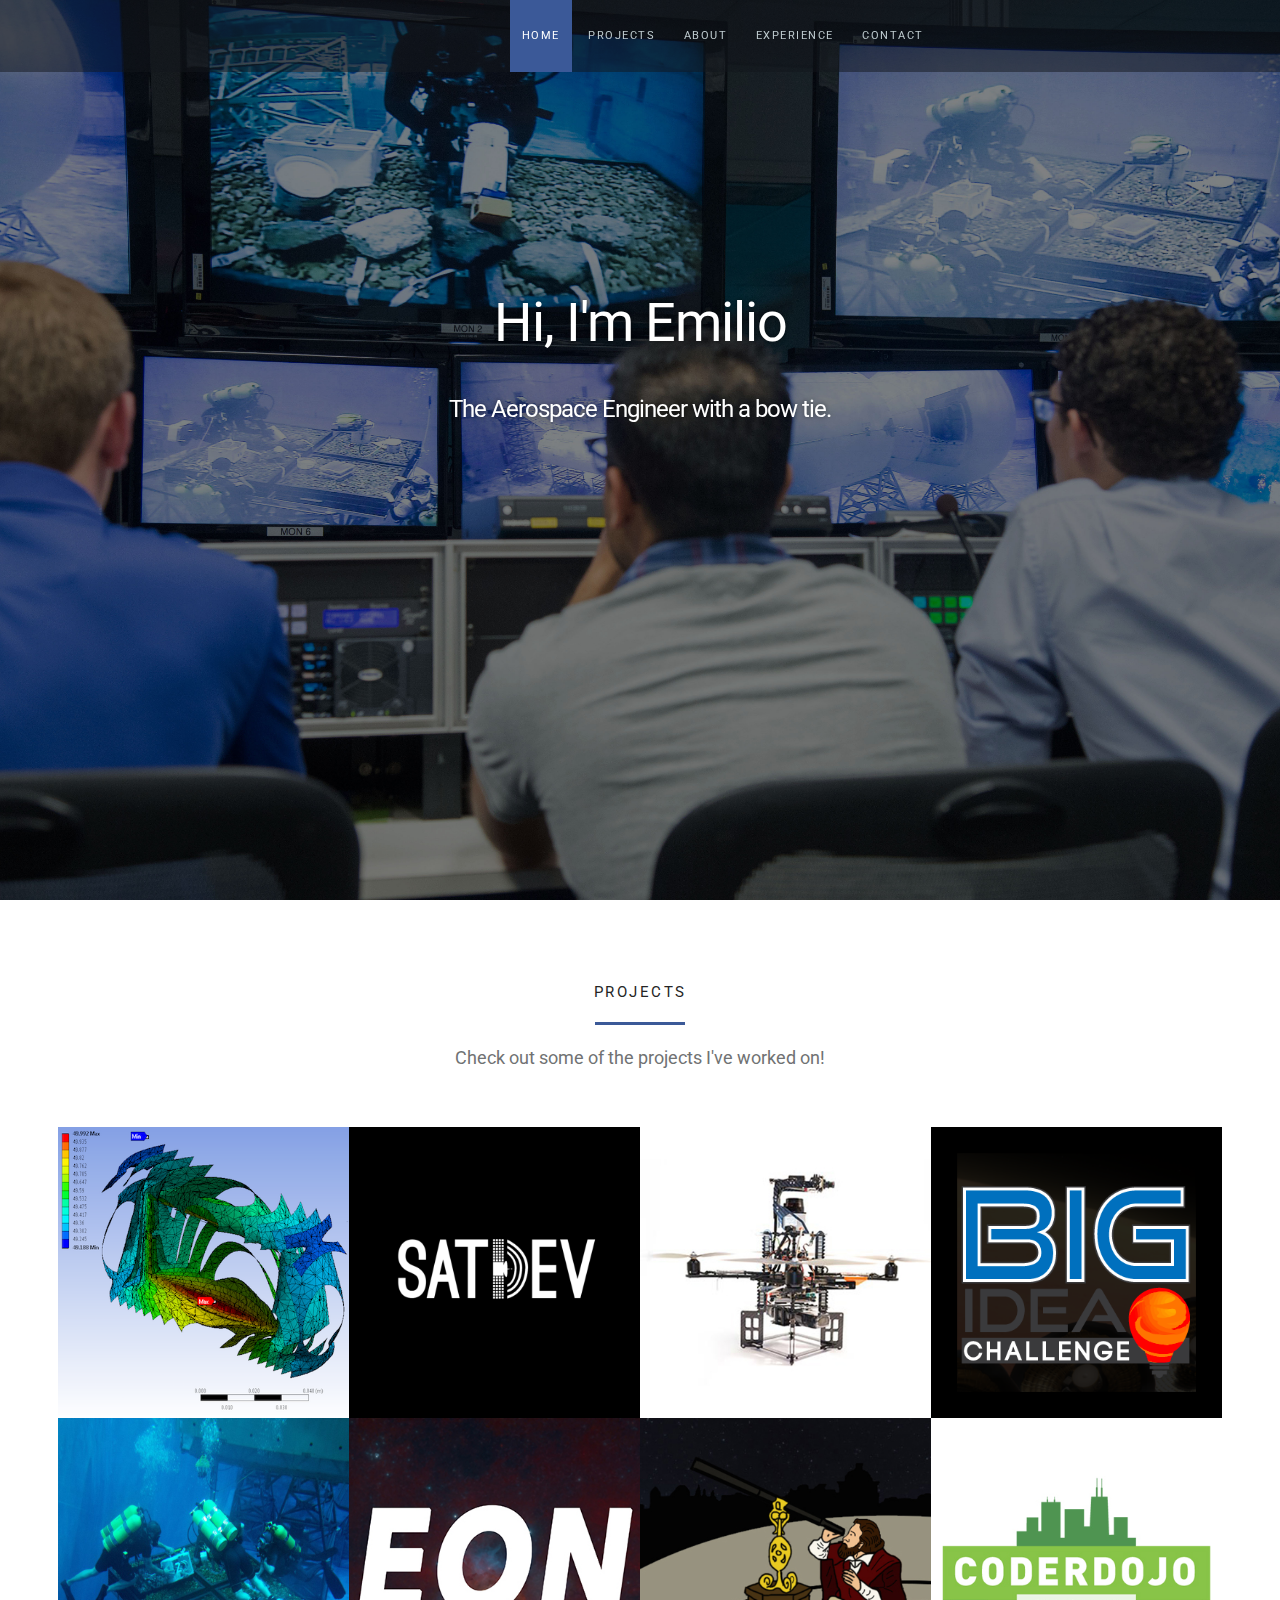
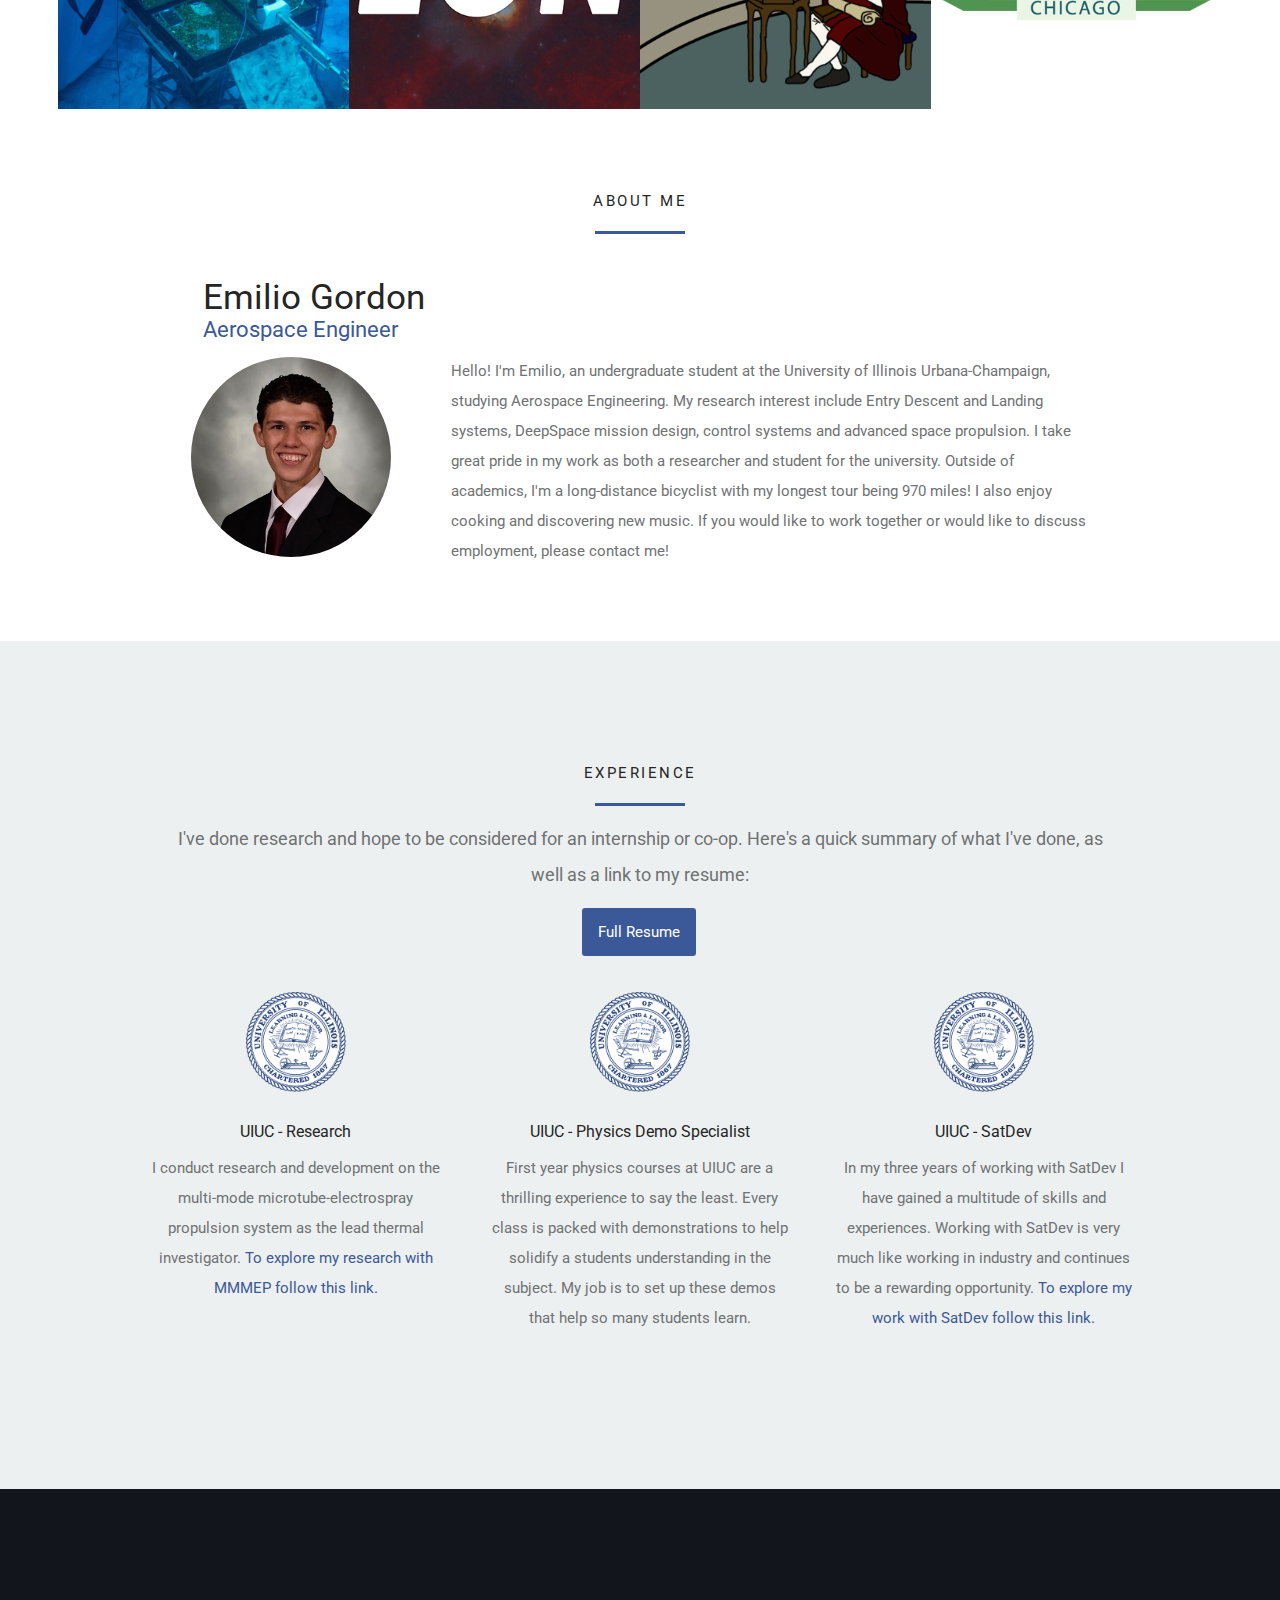
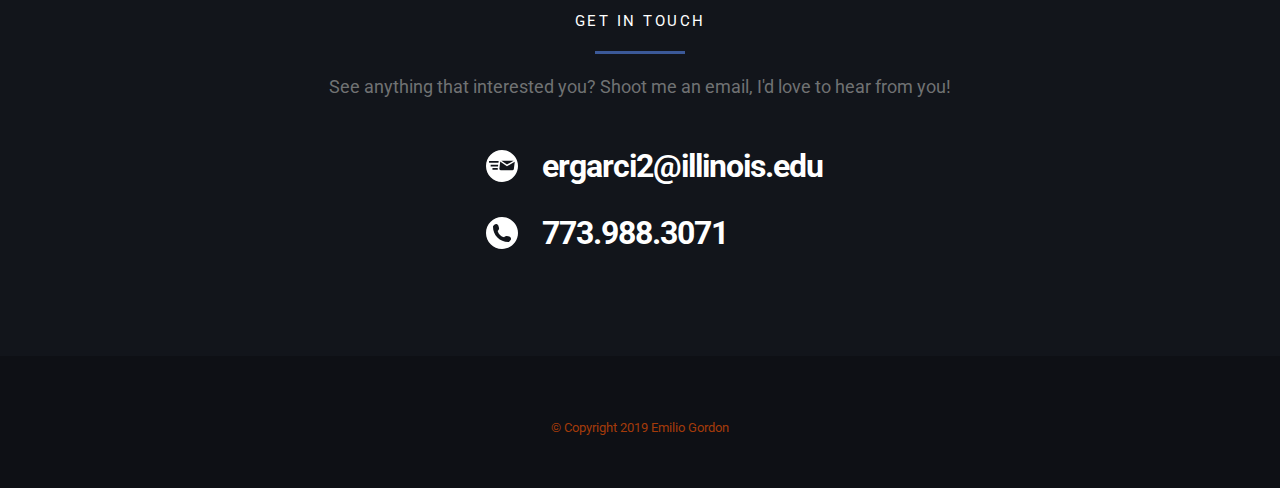
==== commit e5141789: "Controls Course updated" ====
--- a/index.html
+++ b/index.html
@@ -248,7 +248,7 @@
       						<h3>Emilio Gordon</h3>
       						<span>Aerospace Engineer</span>
       					</div>
-                     <p style="display: inline-block; margin: -75px 0px 0px 260px;">Hello! I'm Emilio, an Undergraduate student at the University of Illinois Urbana-Champaign, studying Aerospace Engineering. My research interest include CubeSats, DeepSpace mission design, control systems and advanced space propulsion. I have always been fascinated with space and exploration, a passion that started when I was five years old watching Star Trek with my mum. A take great pride in my work as both a researcher and student for the university. In addition to learning, it is my philosophical pillar to teach what I have learned. This philosophy lead efforts in several of my projects such as SciScroll, AE199SAT and CoderDojoChi. Outside of academics, I am a long-distance bicyclist with my longest tour being 970 miles! I also enjoy cooking and discovering new music. If you would like to work together or would like to discuss employment, please contact me!</p>
+                     <p style="display: inline-block; margin: 0px 0px 0px 260px;">Hello! I'm Emilio, an undergraduate student at the University of Illinois Urbana-Champaign, studying Aerospace Engineering. My research interest include Entry Descent and Landing systems, DeepSpace mission design, control systems and advanced space propulsion. I take great pride in my work as both a researcher and student for the university. Outside of academics, I'm a long-distance bicyclist with my longest tour being 970 miles! I also enjoy cooking and discovering new music. If you would like to work together or would like to discuss employment, please contact me!</p>
       				</div>
       				<br>
       				<br>
@@ -342,7 +342,7 @@
    <footer>
 
    	<div class="row" align="center">       
-   		<p class="copyright">&copy; Copyright 2017 Emilio Gordon</p>        
+   		<p class="copyright">&copy; Copyright 2019 Emilio Gordon</p>        
 
    		<div id="go-top">
    			<a class="smoothscroll" title="Back to Top" href="#home"><span>Top</span><i class="fa fa-long-arrow-up"></i></a>
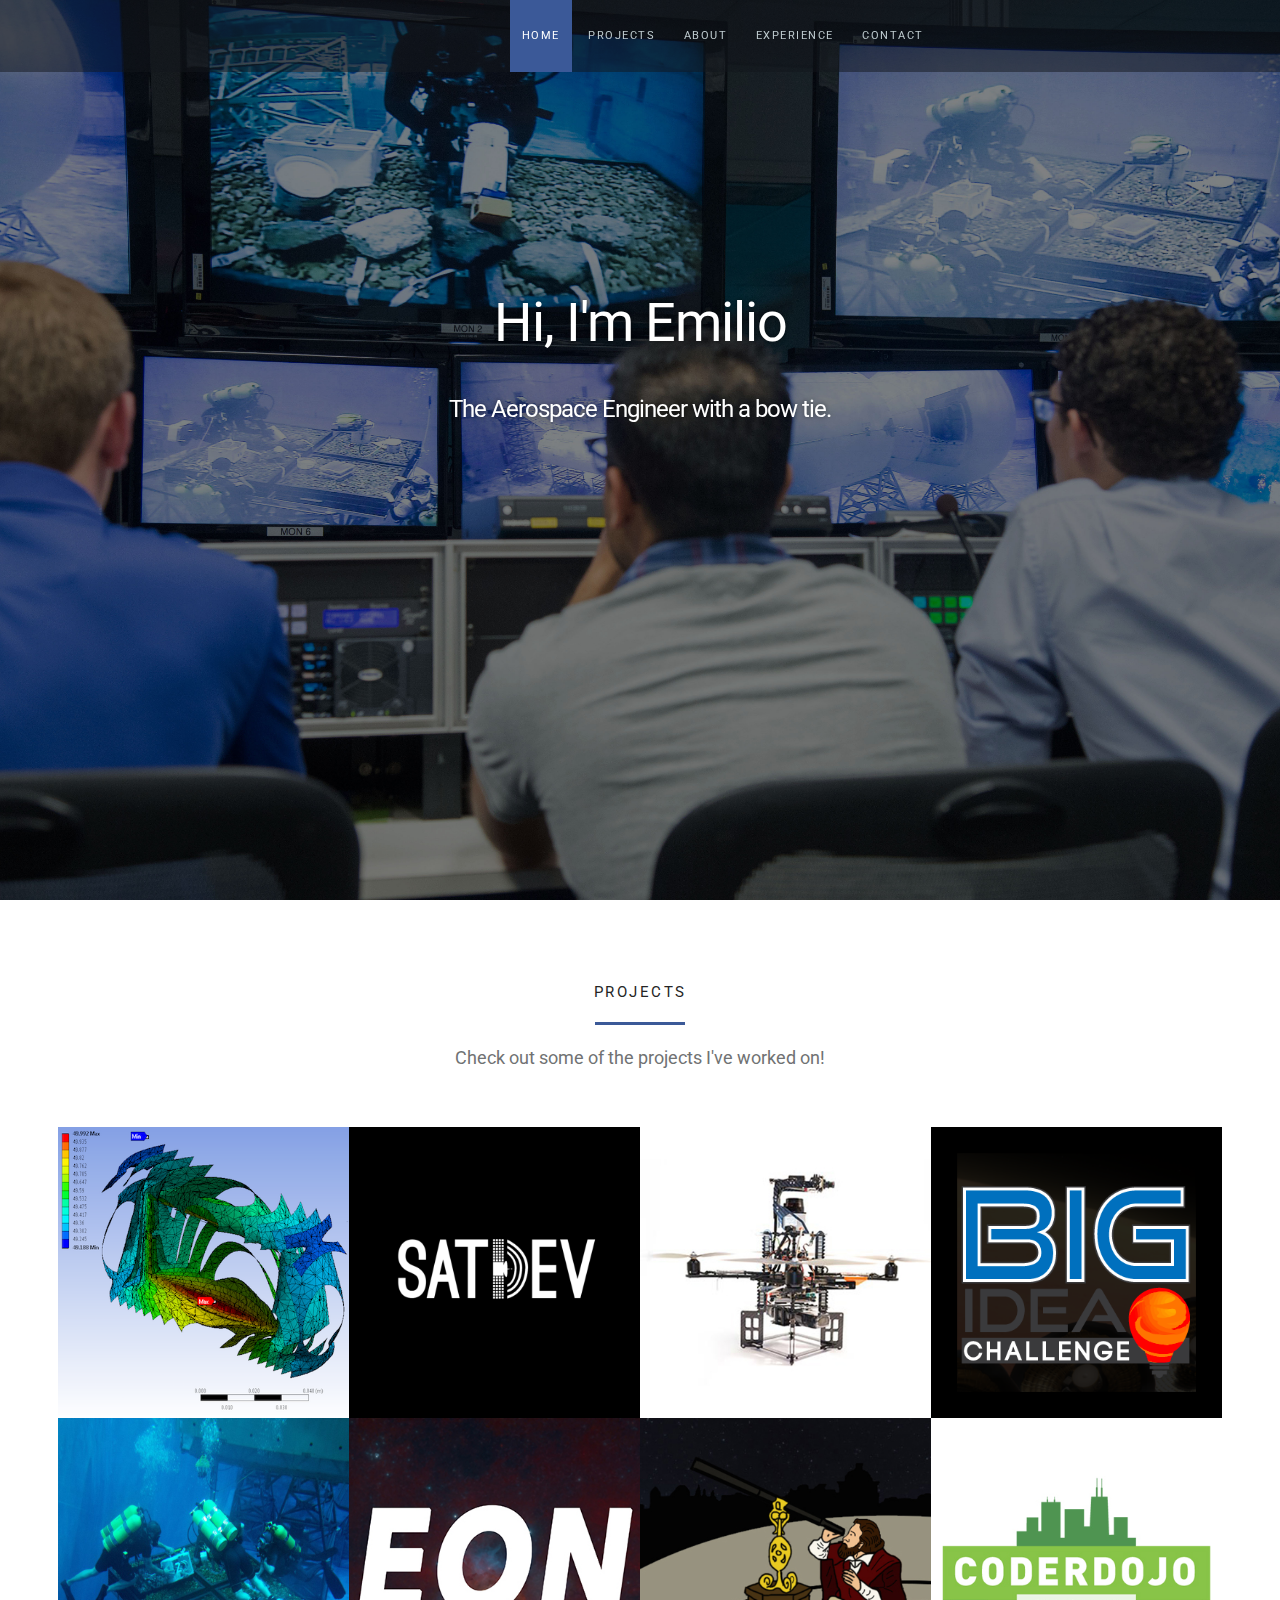
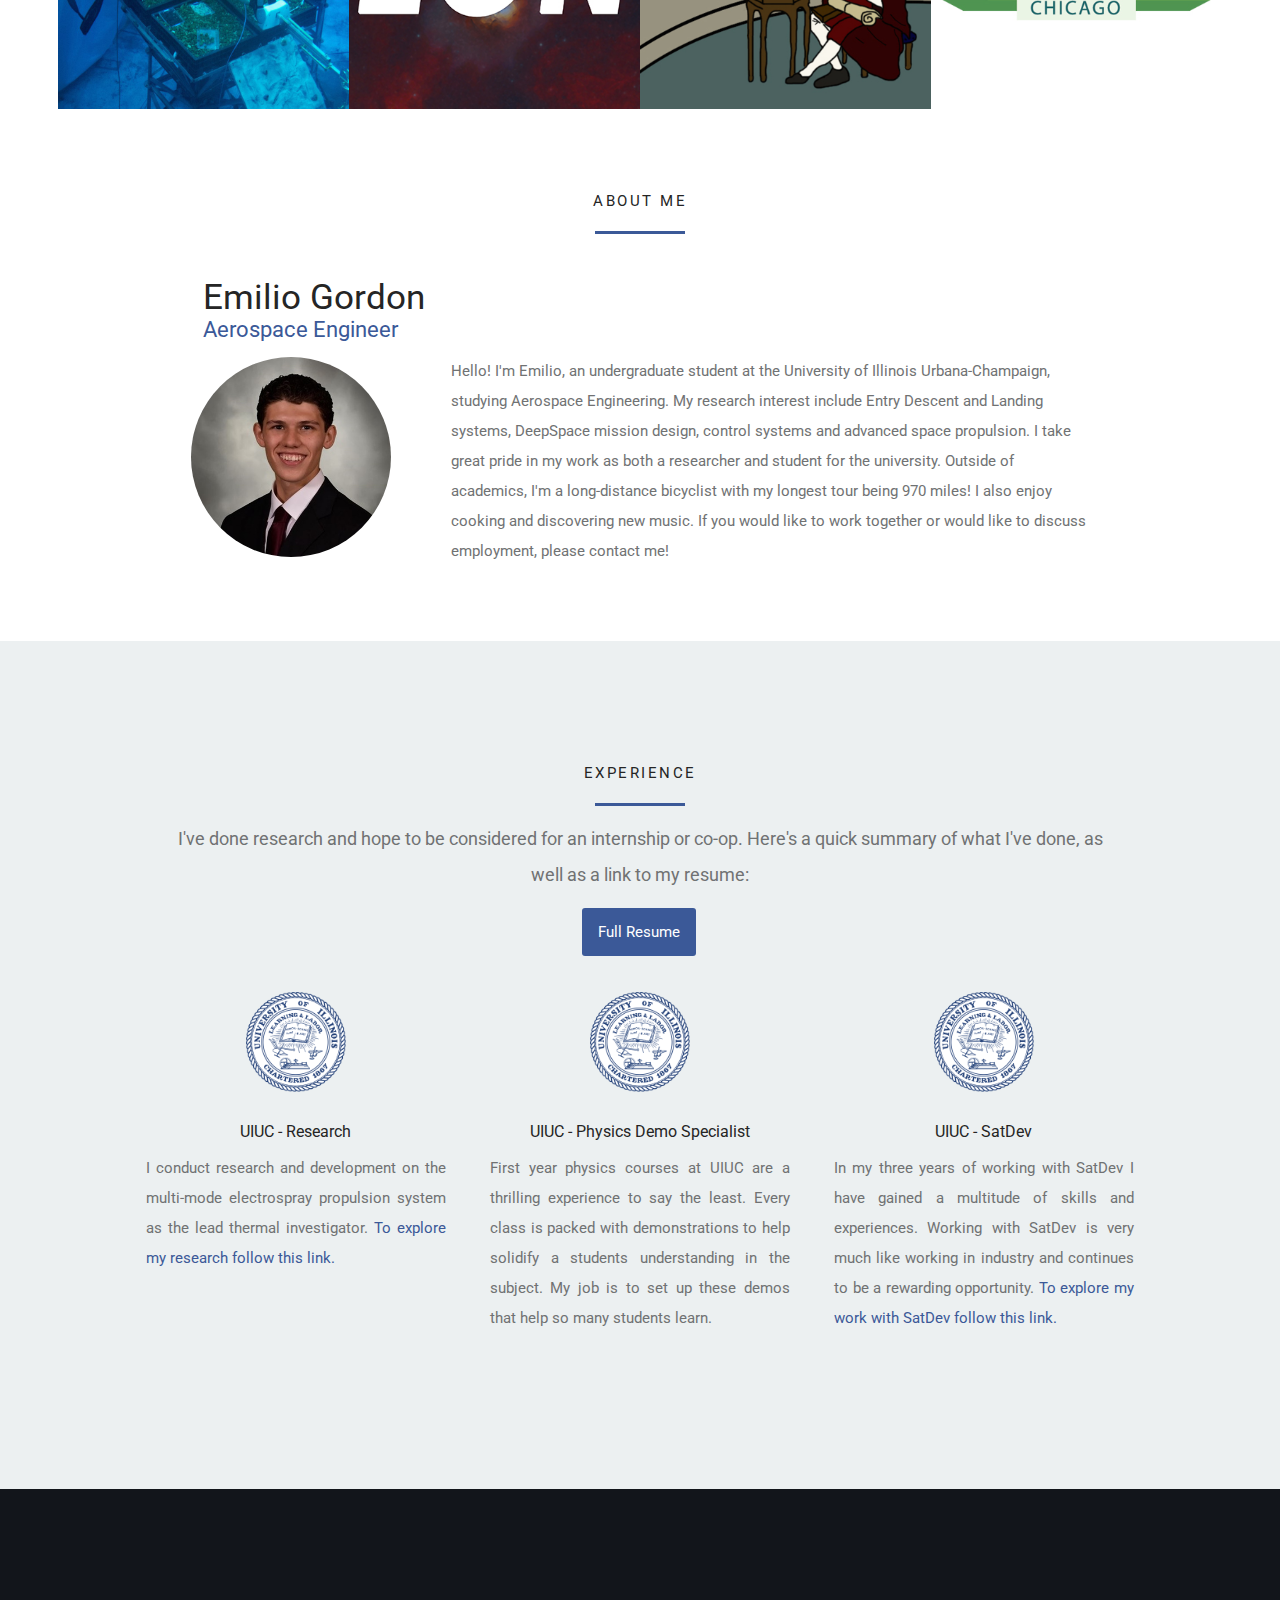
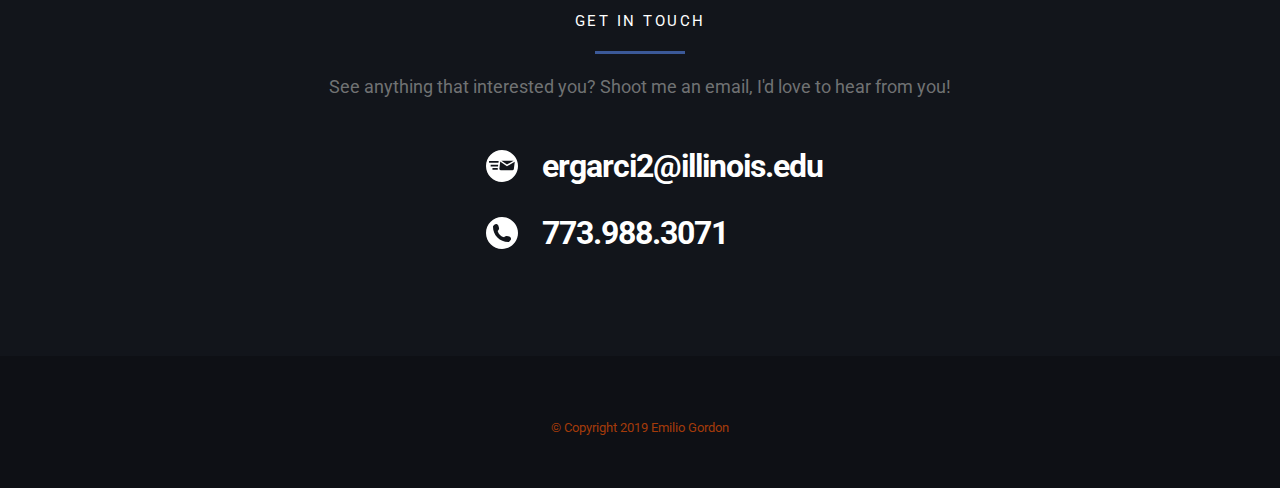
==== commit 9b731d65: "Newer resume, index changes" ====
--- a/index.html
+++ b/index.html
@@ -8,26 +8,21 @@
    <title>Emilio Gordon</title>
    <meta name="description" content="I'm an Aerospace Engineer who loves his work.">  
    <meta name="author" content="Emilio Gordon">
-
    <!-- Mobile Specific Metas
    ================================================== -->
    <meta name="viewport" content="width=device-width, initial-scale=1, maximum-scale=1">
-
 	<!-- CSS
 	================================================== -->
 	<link rel="stylesheet" href="css/base.css">
 	<link rel="stylesheet" href="css/main.css">
 	<link rel="stylesheet" href="css/media-queries.css">   
    <link href="https://fonts.googleapis.com/css?family=Roboto:400,700,900" rel="stylesheet">    
-
    <!-- Script
    =================================================== -->
    <script src="/js/modernizr.js"></script>
-
    <!-- Favicons
    =================================================== -->
    <link rel="shortcut icon" href="favicon.ico" >
-
 </head>
 
 <body class="homepage">
@@ -221,7 +216,6 @@
                      </a>
                   </div>
                </div> <!-- /item -->
-
    			</div> <!-- /projects-wrapper -->
    		</div> <!-- /twelve -->
    	</div>  <!-- /row -->
@@ -253,17 +247,9 @@
       				<br>
       				<br>
       			</div> <!-- /member -->
-
-
-
       		</div> <!-- /twelve -->
-
       	</div> <!-- /team-wrapper -->
-
       </div> <!-- /row -->
-
-
-
   </section> <!-- /about -->
 
 
@@ -285,7 +271,7 @@
    					<img src="/images/uiuc.png" style="width:100px;height:100px;">
    					<h3>UIUC - Research</h3>                  
    					<div class="service-content">	                  
-   						<p>I conduct research and development on the multi-mode microtube-electrospray propulsion system as the lead thermal investigator. <a href="/mmrd.html">To explore my research with MMMEP follow this link.</a>
+   						<p style="text-align: justify;">I conduct research and development on the multi-mode electrospray propulsion system as the lead thermal investigator. <a href="/mmrd.html">To explore my research follow this link.</a>
    						</p> 
    					</div> 
    				</div> <!-- /bgrid -->
@@ -293,7 +279,7 @@
    					<img src="/images/uiuc.png" style="width:100px;height:100px;">
    					<h3>UIUC - Physics Demo Specialist</h3>
    					<div class="service-content">	                  
-   						<p>First year physics courses at UIUC are a thrilling experience to say the least. Every class is packed with demonstrations to help solidify a students understanding in the subject. My job is to set up these demos that help so many students learn.
+   						<p style="text-align: justify;">First year physics courses at UIUC are a thrilling experience to say the least. Every class is packed with demonstrations to help solidify a students understanding in the subject. My job is to set up these demos that help so many students learn.
    						</p> 
    					</div>      
    				</div> <!-- /bgrid -->
@@ -301,7 +287,7 @@
    					<img src="/images/uiuc.png" style="width:100px;height:100px;">
    					<h3>UIUC - SatDev</h3>                  
    					<div class="service-content">	                  
-   						<p>In my three years of working with SatDev I have gained a multitude of skills and experiences. Working with SatDev is very much like working in industry and continues to be a rewarding opportunity. <a href="/satdev.html">To explore my work with SatDev follow this link.</a>
+   						<p style="text-align: justify;">In my three years of working with SatDev I have gained a multitude of skills and experiences. Working with SatDev is very much like working in industry and continues to be a rewarding opportunity. <a href="/satdev.html">To explore my work with SatDev follow this link.</a>
    						</p> 
    					</div>                                 
    				</div> <!-- /bgrid -->
@@ -309,11 +295,6 @@
    		</div> <!-- /twelve -->
    	</div> <!-- /row -->    
    </section> <!-- /experience-->   
-
-
-
-
-   
    <!-- Contact Section
    ================================================== -->
    <section id="contact">
@@ -332,24 +313,17 @@
       <br><br>
    <img src="[data-uri]" align="top">
    <h1 style="display: inline;margin: 20px;font-size: 32px;line-height: 32px;">773.988.3071</h1>
-
       </div>
    </section>  <!-- /contact-->
-
-
    <!-- Footer
    ================================================== -->
    <footer>
-
    	<div class="row" align="center">       
    		<p class="copyright">&copy; Copyright 2019 Emilio Gordon</p>        
-
    		<div id="go-top">
    			<a class="smoothscroll" title="Back to Top" href="#home"><span>Top</span><i class="fa fa-long-arrow-up"></i></a>
    		</div>
-
    	</div> <!-- /row -->
-
    </footer> <!-- /footer -->
 
 
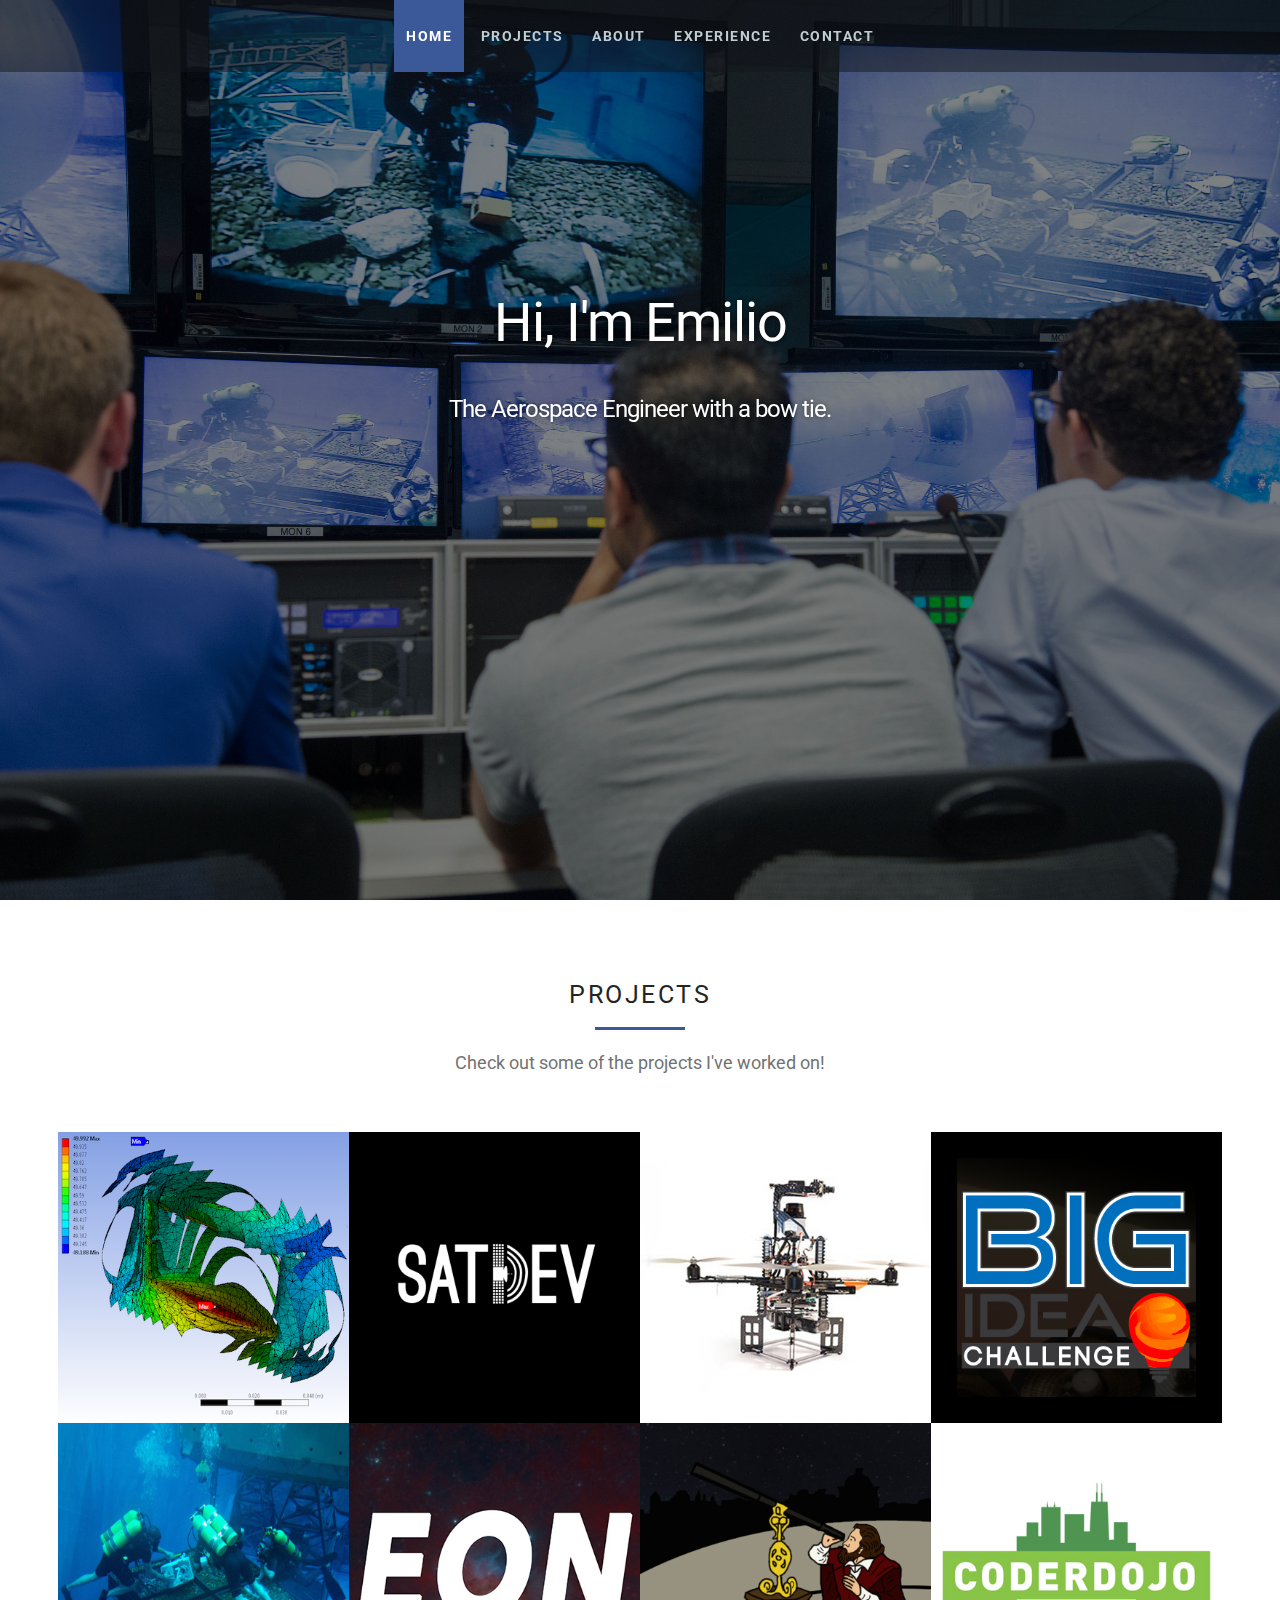
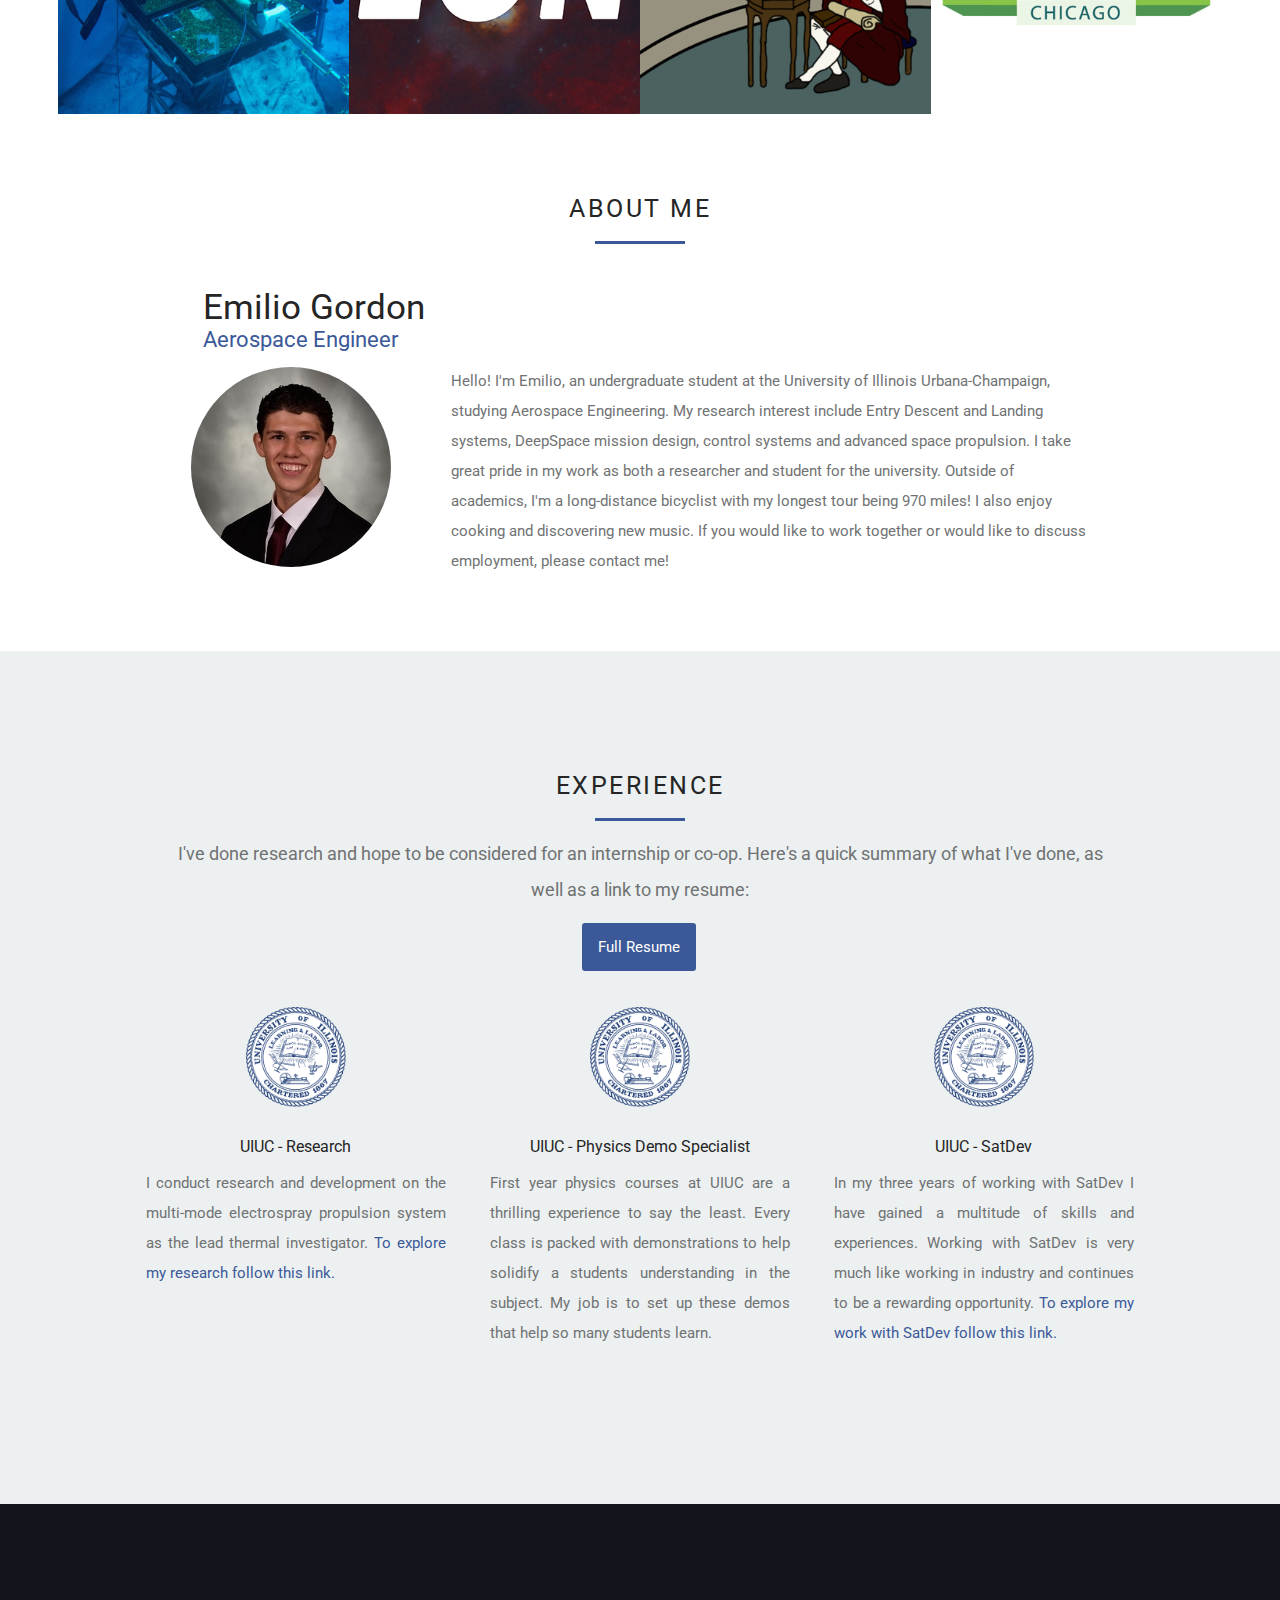
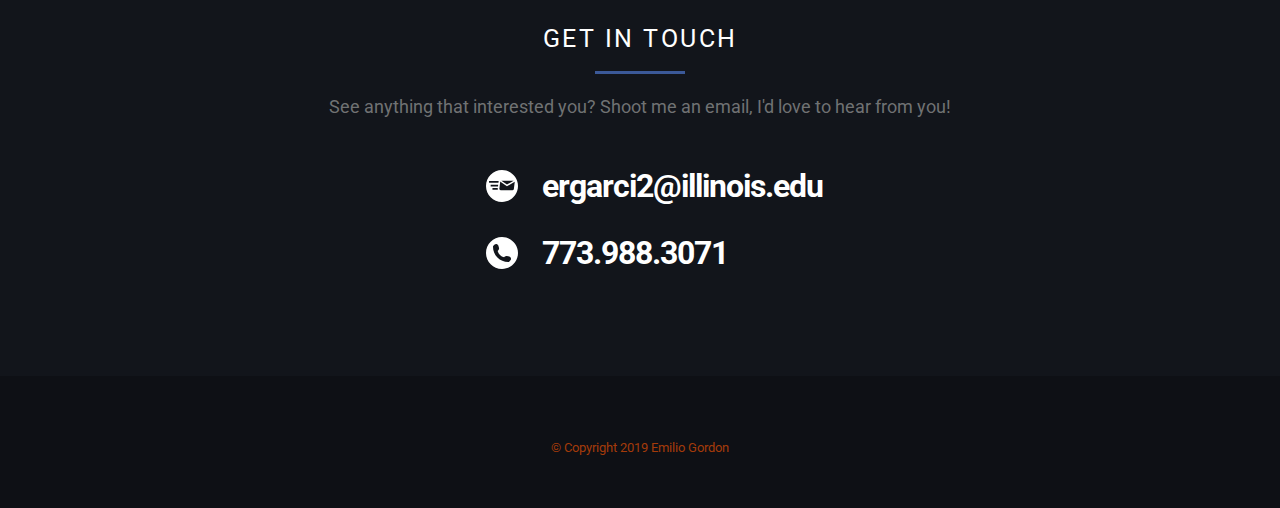
==== commit f2c44a51: "Updated CAD section" ====
--- a/index.html
+++ b/index.html
@@ -36,8 +36,8 @@
    =================================================== -->
    <header id="main-header">
    	<div class="row header-inner">
-   		<div class="logo">
-   			<a class="smoothscroll" href="#home">emiliogordon</a>
+   		<div>
+   			<a class="smoothscroll" href="#home"></a>
    		</div>
    		<nav id="nav-wrap">         
    			<a class="mobile-btn" href="#nav-wrap" title="Show navigation">
--- a/css/main.css
+++ b/css/main.css
@@ -887,6 +887,8 @@
 	-webkit-transition: all 0.2s ease-in-out;
 	-ms-transition: all 0.2s ease-in-out;
 	transition: all 0.2s ease-in-out;
+	font-size: 14px;
+    font-weight: 700;
 }
 ul#nav li a:hover {
 	color: white;
@@ -1138,7 +1140,7 @@
 	text-align: center;
 }
 .section-head h1 {
-	font: 15px/24px "Roboto", sans-serif;
+	font: 25px "Roboto", sans-serif;
 	text-transform: uppercase;
 	letter-spacing: 2.5px;
 	color: #252525;
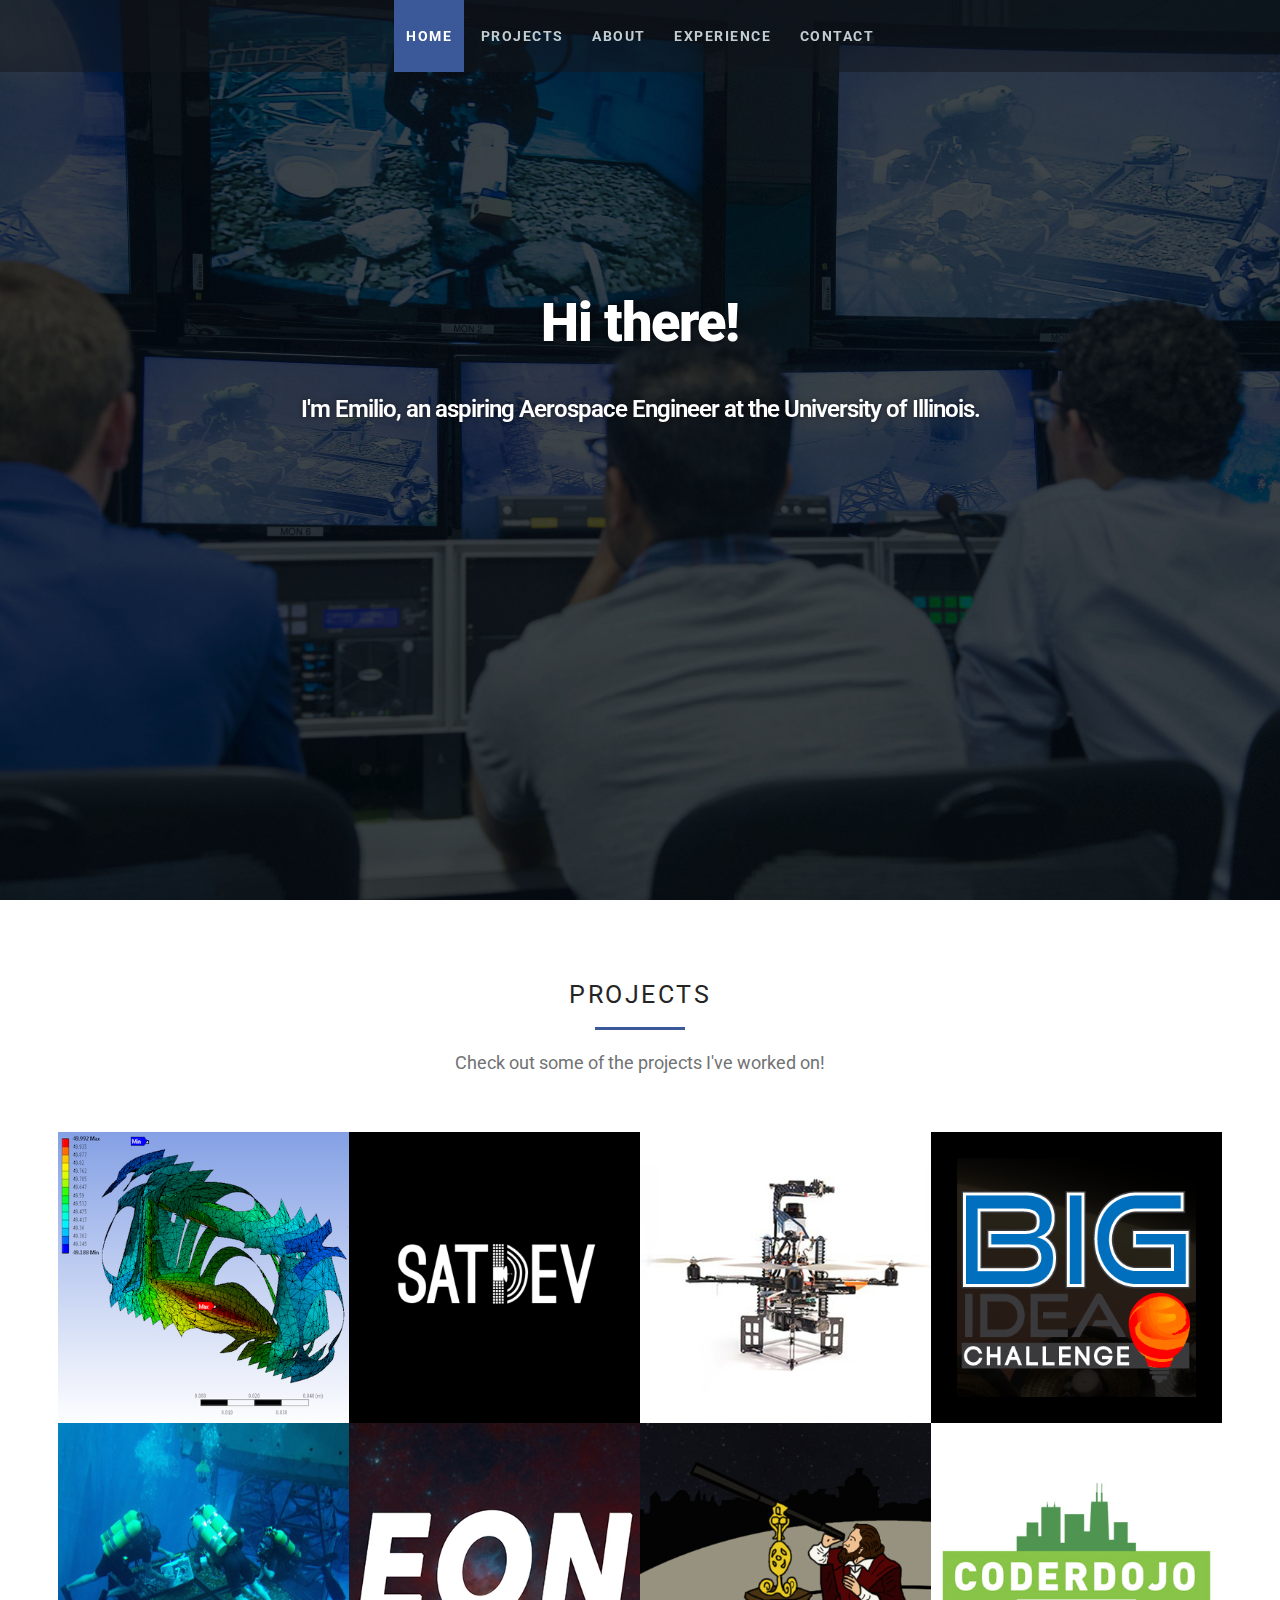
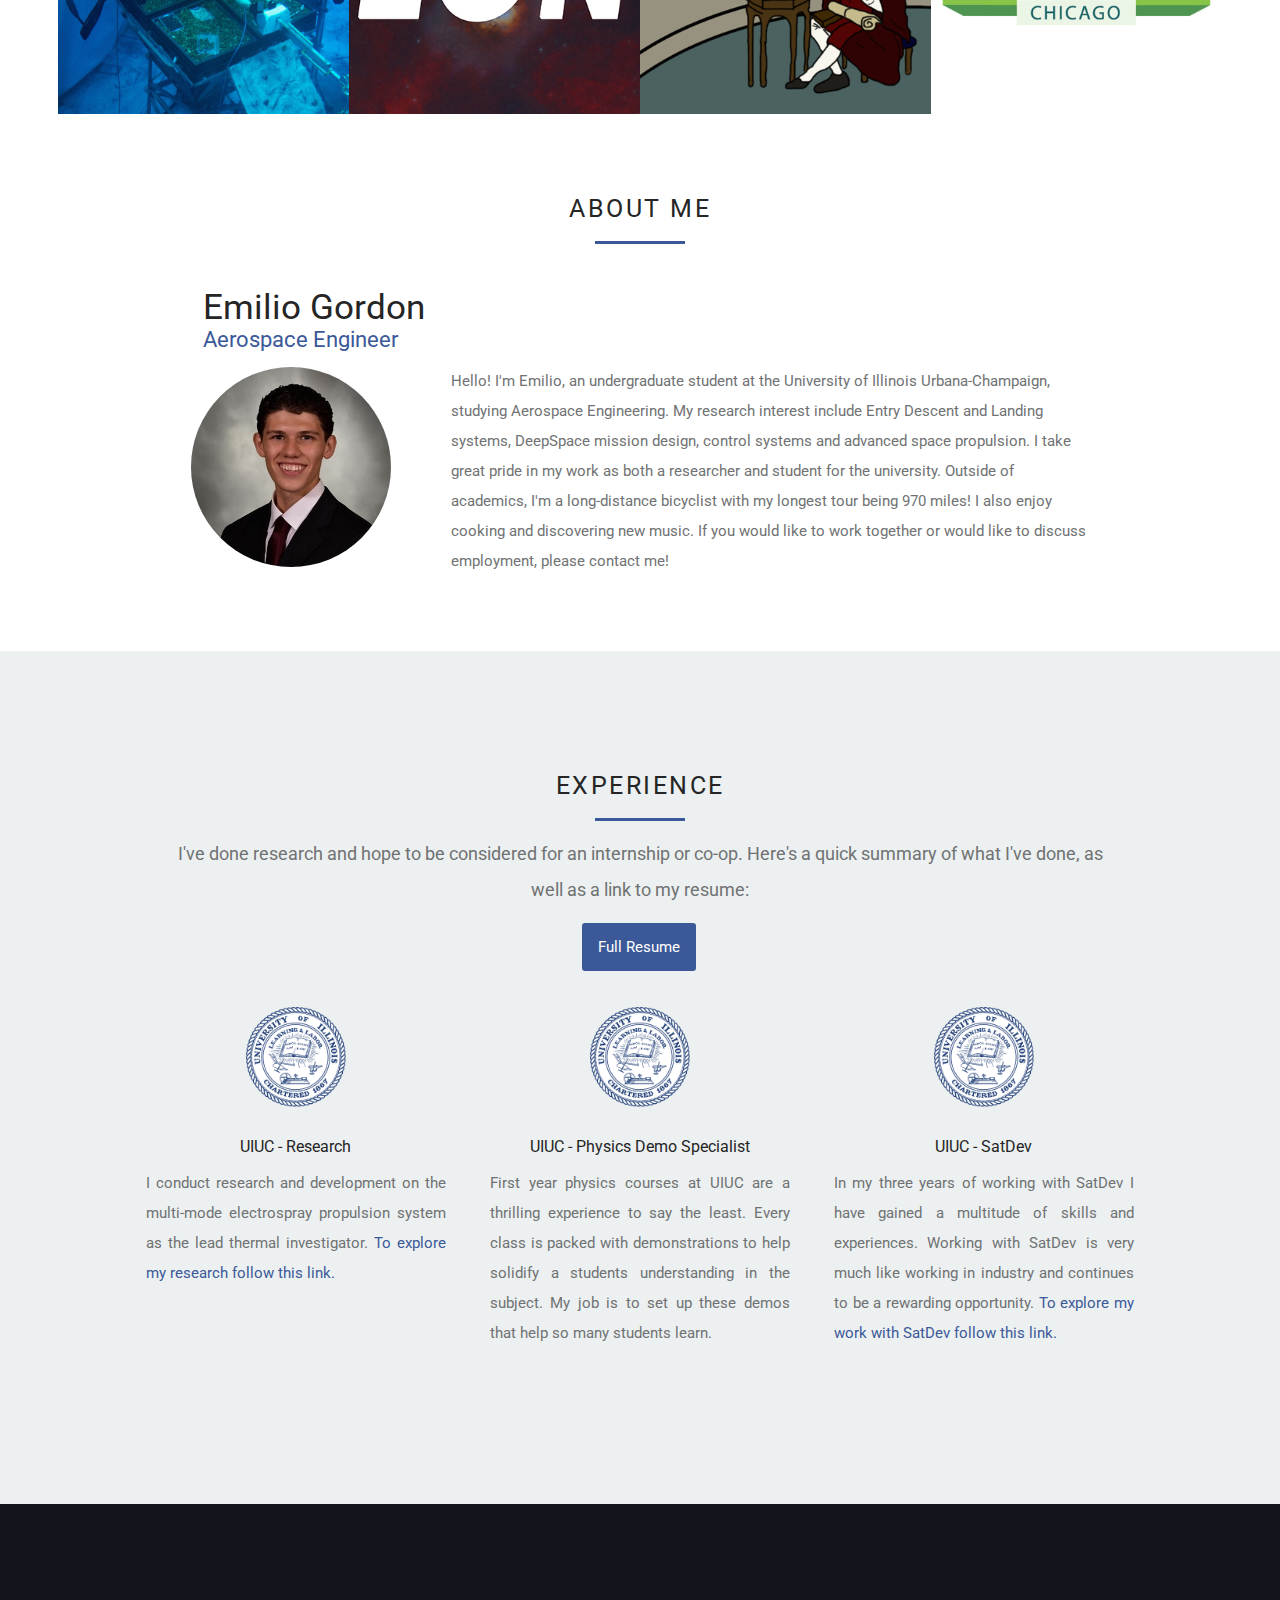
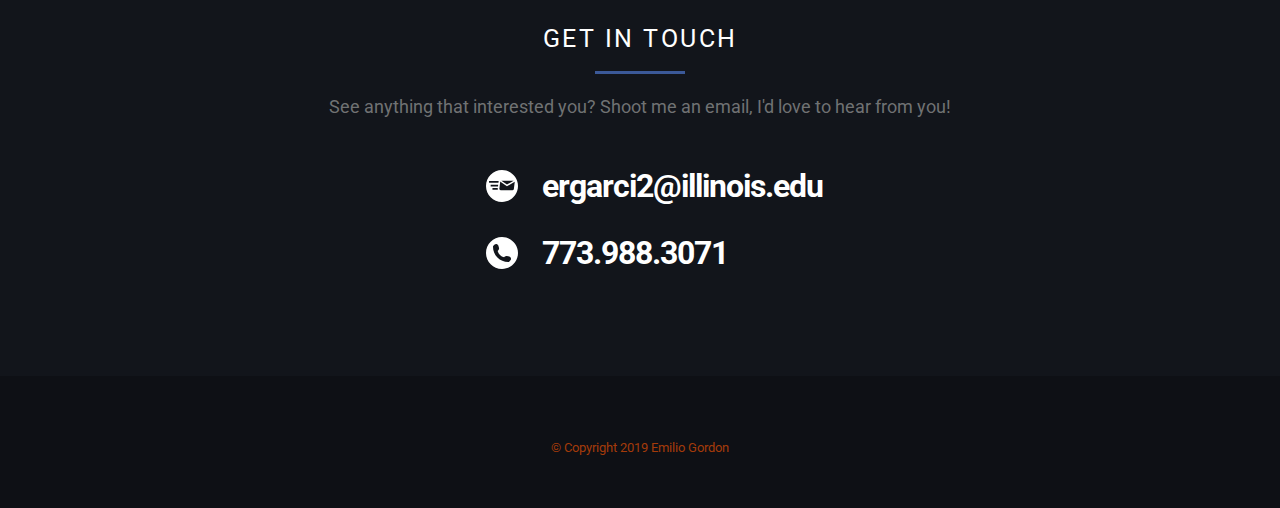
==== commit d96cfc14: "Updated Header photo" ====
--- a/index.html
+++ b/index.html
@@ -69,8 +69,8 @@
    					<!-- Slide -->
    					<li>
    						<div class="flex-caption">
-   							<h1>Hi, I'm Emilio</h1>	
-   							<h2>The Aerospace Engineer with a bow tie.</h2>										   
+   							<h1 style="font-weight: 900;">Hi there!</h1>	
+   							<h2 style="font-weight: 600;">I'm Emilio, an aspiring Aerospace Engineer at the University of Illinois.</h2>										   
    						</div>	
    					</li>
    				</ul>
